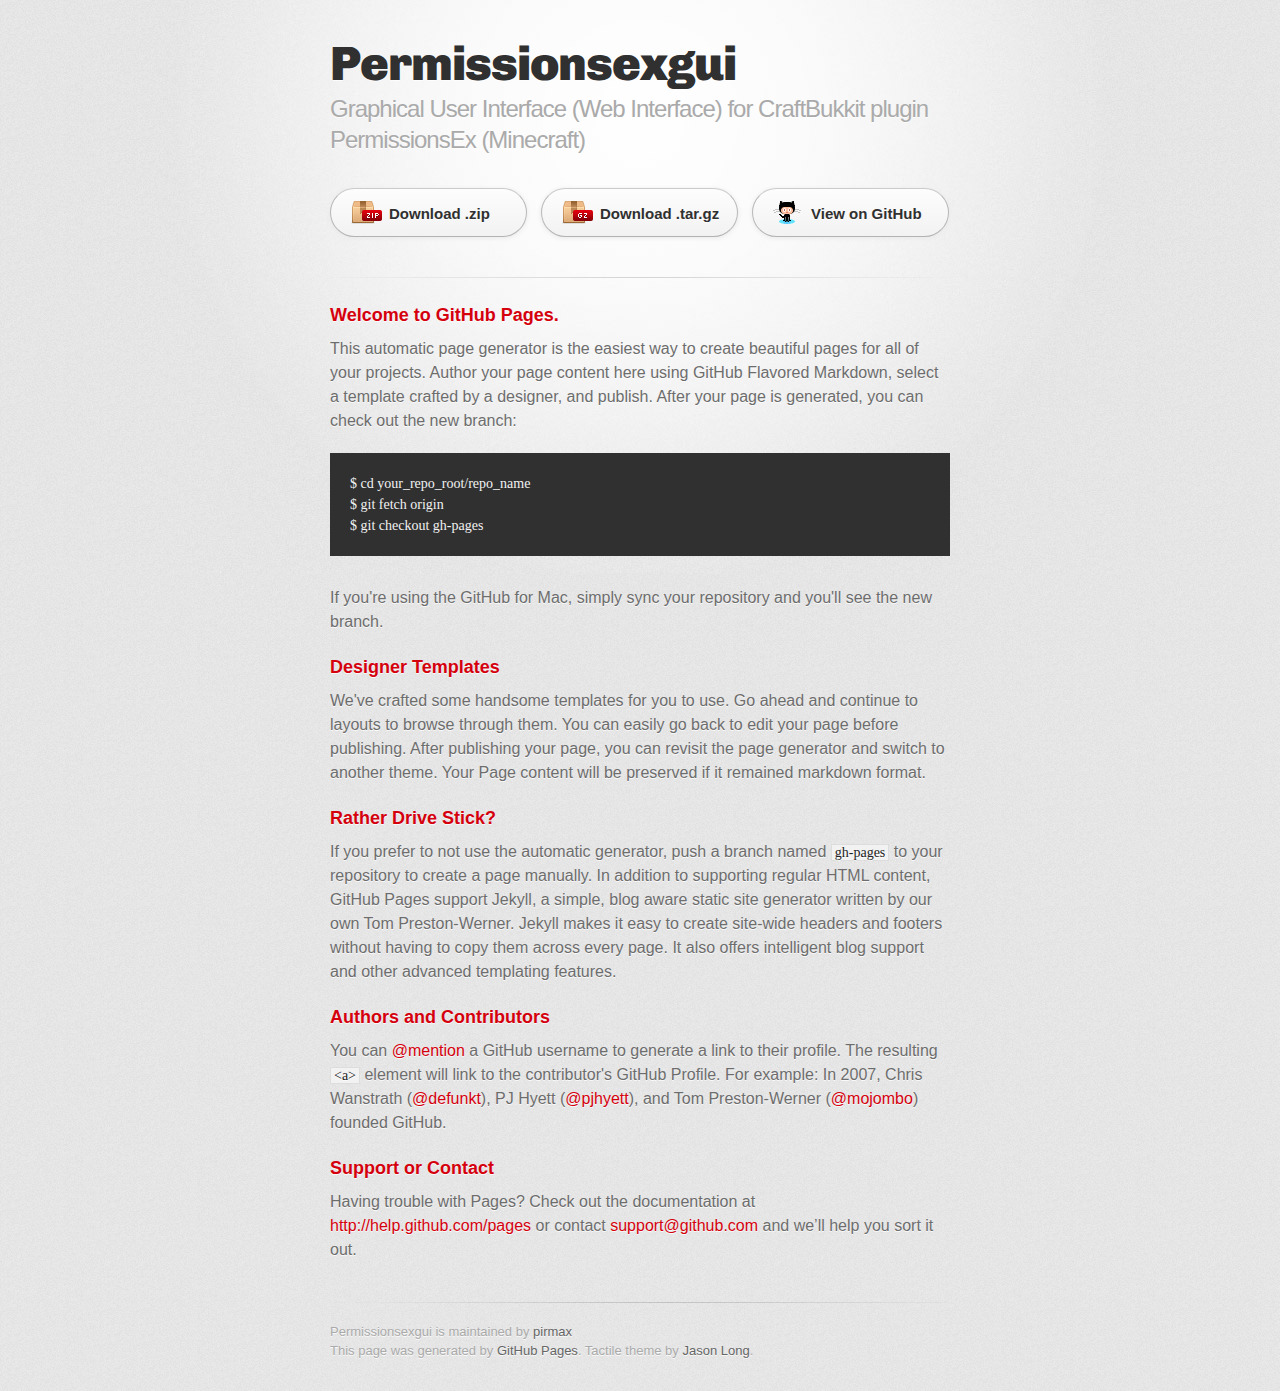
==== index.html @ 165cbd2f "Create gh-pages branch via GitHub" ====
<!DOCTYPE html>
<html>
  <head>
    <meta charset='utf-8'>
    <meta http-equiv="X-UA-Compatible" content="chrome=1">
    <link href='https://fonts.googleapis.com/css?family=Chivo:900' rel='stylesheet' type='text/css'>
    <link rel="stylesheet" type="text/css" href="stylesheets/stylesheet.css" media="screen" />
    <link rel="stylesheet" type="text/css" href="stylesheets/pygment_trac.css" media="screen" />
    <link rel="stylesheet" type="text/css" href="stylesheets/print.css" media="print" />
    <!--[if lt IE 9]>
    <script src="//html5shiv.googlecode.com/svn/trunk/html5.js"></script>
    <![endif]-->
    <title>Permissionsexgui by pirmax</title>
  </head>

  <body>
    <div id="container">
      <div class="inner">

        <header>
          <h1>Permissionsexgui</h1>
          <h2>Graphical User Interface (Web Interface) for CraftBukkit plugin PermissionsEx (Minecraft)</h2>
        </header>

        <section id="downloads" class="clearfix">
          <a href="https://github.com/pirmax/PermissionsExGUI/zipball/master" id="download-zip" class="button"><span>Download .zip</span></a>
          <a href="https://github.com/pirmax/PermissionsExGUI/tarball/master" id="download-tar-gz" class="button"><span>Download .tar.gz</span></a>
          <a href="https://github.com/pirmax/PermissionsExGUI" id="view-on-github" class="button"><span>View on GitHub</span></a>
        </section>

        <hr>

        <section id="main_content">
          <h3>Welcome to GitHub Pages.</h3>

<p>This automatic page generator is the easiest way to create beautiful pages for all of your projects. Author your page content here using GitHub Flavored Markdown, select a template crafted by a designer, and publish. After your page is generated, you can check out the new branch:</p>

<pre><code>$ cd your_repo_root/repo_name
$ git fetch origin
$ git checkout gh-pages
</code></pre>

<p>If you're using the GitHub for Mac, simply sync your repository and you'll see the new branch.</p>

<h3>Designer Templates</h3>

<p>We've crafted some handsome templates for you to use. Go ahead and continue to layouts to browse through them. You can easily go back to edit your page before publishing. After publishing your page, you can revisit the page generator and switch to another theme. Your Page content will be preserved if it remained markdown format.</p>

<h3>Rather Drive Stick?</h3>

<p>If you prefer to not use the automatic generator, push a branch named <code>gh-pages</code> to your repository to create a page manually. In addition to supporting regular HTML content, GitHub Pages support Jekyll, a simple, blog aware static site generator written by our own Tom Preston-Werner. Jekyll makes it easy to create site-wide headers and footers without having to copy them across every page. It also offers intelligent blog support and other advanced templating features.</p>

<h3>Authors and Contributors</h3>

<p>You can <a href="https://github.com/blog/821" class="user-mention">@mention</a> a GitHub username to generate a link to their profile. The resulting <code>&lt;a&gt;</code> element will link to the contributor's GitHub Profile. For example: In 2007, Chris Wanstrath (<a href="https://github.com/defunkt" class="user-mention">@defunkt</a>), PJ Hyett (<a href="https://github.com/pjhyett" class="user-mention">@pjhyett</a>), and Tom Preston-Werner (<a href="https://github.com/mojombo" class="user-mention">@mojombo</a>) founded GitHub.</p>

<h3>Support or Contact</h3>

<p>Having trouble with Pages? Check out the documentation at <a href="http://help.github.com/pages">http://help.github.com/pages</a> or contact <a href="mailto:support@github.com">support@github.com</a> and we’ll help you sort it out.</p>
        </section>

        <footer>
          Permissionsexgui is maintained by <a href="https://github.com/pirmax">pirmax</a><br>
          This page was generated by <a href="http://pages.github.com">GitHub Pages</a>. Tactile theme by <a href="http://twitter.com/jasonlong">Jason Long</a>.
        </footer>

        
      </div>
    </div>
  </body>
</html>
---- stylesheets/stylesheet.css ----
/* http://meyerweb.com/eric/tools/css/reset/ 
   v2.0 | 20110126
   License: none (public domain)
*/
html, body, div, span, applet, object, iframe,
h1, h2, h3, h4, h5, h6, p, blockquote, pre,
a, abbr, acronym, address, big, cite, code,
del, dfn, em, img, ins, kbd, q, s, samp,
small, strike, strong, sub, sup, tt, var,
b, u, i, center,
dl, dt, dd, ol, ul, li,
fieldset, form, label, legend,
table, caption, tbody, tfoot, thead, tr, th, td,
article, aside, canvas, details, embed, 
figure, figcaption, footer, header, hgroup, 
menu, nav, output, ruby, section, summary,
time, mark, audio, video {
	margin: 0;
	padding: 0;
	border: 0;
	font-size: 100%;
	font: inherit;
	vertical-align: baseline;
}
/* HTML5 display-role reset for older browsers */
article, aside, details, figcaption, figure, 
footer, header, hgroup, menu, nav, section {
	display: block;
}
body {
	line-height: 1;
}
ol, ul {
	list-style: none;
}
blockquote, q {
	quotes: none;
}
blockquote:before, blockquote:after,
q:before, q:after {
	content: '';
	content: none;
}
table {
	border-collapse: collapse;
	border-spacing: 0;
}

/* LAYOUT STYLES */
body {
  font-size: 1em;
  line-height: 1.5; 
  background: #e7e7e7 url(../images/body-bg.png) 0 0 repeat;
  font-family: 'Helvetica Neue', Helvetica, Arial, serif;
  text-shadow: 0 1px 0 rgba(255, 255, 255, 0.8);
  color: #6d6d6d;
}

a {
  color: #d5000d;
}
a:hover {
  color: #c5000c;
}

header {
  padding-top: 35px;
  padding-bottom: 25px;
}

header h1 {
  font-family: 'Chivo', 'Helvetica Neue', Helvetica, Arial, serif; font-weight: 900;
  letter-spacing: -1px;
  font-size: 48px;
  color: #303030;
  line-height: 1.2;
}

header h2 {
  letter-spacing: -1px;
  font-size: 24px;
  color: #aaa;
  font-weight: normal;
  line-height: 1.3;
}

#container {
  background: transparent url(../images/highlight-bg.jpg) 50% 0 no-repeat;
  min-height: 595px;
}

.inner {
  width: 620px;
  margin: 0 auto;
}

#container .inner img {
  max-width: 100%;
}

#downloads {
  margin-bottom: 40px;
}

a.button {
  -moz-border-radius: 30px;
  -webkit-border-radius: 30px;                     
  border-radius: 30px;
  border-top: solid 1px #cbcbcb;
  border-left: solid 1px #b7b7b7;
  border-right: solid 1px #b7b7b7;
  border-bottom: solid 1px #b3b3b3;
  color: #303030;
  line-height: 25px;
  font-weight: bold;
  font-size: 15px;
  padding: 12px 8px 12px 8px;
  display: block;
  float: left;
  width: 179px;
  margin-right: 14px;  
  background: #fdfdfd; /* Old browsers */
  background: -moz-linear-gradient(top,  #fdfdfd 0%, #f2f2f2 100%); /* FF3.6+ */
  background: -webkit-gradient(linear, left top, left bottom, color-stop(0%,#fdfdfd), color-stop(100%,#f2f2f2)); /* Chrome,Safari4+ */
  background: -webkit-linear-gradient(top,  #fdfdfd 0%,#f2f2f2 100%); /* Chrome10+,Safari5.1+ */
  background: -o-linear-gradient(top,  #fdfdfd 0%,#f2f2f2 100%); /* Opera 11.10+ */
  background: -ms-linear-gradient(top,  #fdfdfd 0%,#f2f2f2 100%); /* IE10+ */
  background: linear-gradient(top,  #fdfdfd 0%,#f2f2f2 100%); /* W3C */
  filter: progid:DXImageTransform.Microsoft.gradient( startColorstr='#fdfdfd', endColorstr='#f2f2f2',GradientType=0 ); /* IE6-9 */
  -webkit-box-shadow: 10px 10px 5px #888;
  -moz-box-shadow: 10px 10px 5px #888;
  box-shadow: 0px 1px 5px #e8e8e8;
}
a.button:hover {
  border-top: solid 1px #b7b7b7;
  border-left: solid 1px #b3b3b3;
  border-right: solid 1px #b3b3b3;
  border-bottom: solid 1px #b3b3b3;
  background: #fafafa; /* Old browsers */
  background: -moz-linear-gradient(top,  #fdfdfd 0%, #f6f6f6 100%); /* FF3.6+ */
  background: -webkit-gradient(linear, left top, left bottom, color-stop(0%,#fdfdfd), color-stop(100%,#f6f6f6)); /* Chrome,Safari4+ */
  background: -webkit-linear-gradient(top,  #fdfdfd 0%,#f6f6f6 100%); /* Chrome10+,Safari5.1+ */
  background: -o-linear-gradient(top,  #fdfdfd 0%,#f6f6f6 100%); /* Opera 11.10+ */
  background: -ms-linear-gradient(top,  #fdfdfd 0%,#f6f6f6 100%); /* IE10+ */
  background: linear-gradient(top,  #fdfdfd 0%,#f6f6f6, 100%); /* W3C */
  filter: progid:DXImageTransform.Microsoft.gradient( startColorstr='#fdfdfd', endColorstr='#f6f6f6',GradientType=0 ); /* IE6-9 */
}

a.button span {
  padding-left: 50px;
  display: block;
  height: 23px;
}

#download-zip span {
  background: transparent url(../images/zip-icon.png) 12px 50% no-repeat;
}
#download-tar-gz span {
  background: transparent url(../images/tar-gz-icon.png) 12px 50% no-repeat;
}
#view-on-github span {
  background: transparent url(../images/octocat-icon.png) 12px 50% no-repeat;
}
#view-on-github {
  margin-right: 0;
}

code, pre {
  font-family: Monaco, "Bitstream Vera Sans Mono", "Lucida Console", Terminal;
  color: #222;
  margin-bottom: 30px;
  font-size: 14px;
}

code {
  background-color: #f2f2f2;
  border: solid 1px #ddd;
  padding: 0 3px;
}

pre {
  padding: 20px;
  background: #303030;
  color: #f2f2f2;
  text-shadow: none;
  overflow: auto;
}
pre code {
  color: #f2f2f2;
  background-color: #303030;
  border: none;
  padding: 0;
}

ul, ol, dl {
  margin-bottom: 20px;
}


/* COMMON STYLES */

hr {
  height: 1px;
  line-height: 1px;
  margin-top: 1em;
  padding-bottom: 1em;
  border: none;
  background: transparent url('../images/hr.png') 50% 0 no-repeat;
}

strong {
  font-weight: bold;
}

em {
  font-style: italic;
}

table {
  width: 100%;
  border: 1px solid #ebebeb;
}

th {
  font-weight: 500;
}

td {
  border: 1px solid #ebebeb;
  text-align: center; 
  font-weight: 300;
}

form {
  background: #f2f2f2;
  padding: 20px;
  
}


/* GENERAL ELEMENT TYPE STYLES */

h1 {
  font-size: 32px;
} 

h2 {
  font-size: 22px;
  font-weight: bold;
  color: #303030;
  margin-bottom: 8px;
} 

h3 {
  color: #d5000d;
  font-size: 18px;
  font-weight: bold;
  margin-bottom: 8px;
} 
 
h4 {
  font-size: 16px;
  color: #303030;
  font-weight: bold;
} 

h5 {
  font-size: 1em;
  color: #303030;
} 

h6 {
  font-size: .8em;
  color: #303030;
} 

p {
  font-weight: 300;
  margin-bottom: 20px;
}
 
a {
  text-decoration: none;
}

p a {
  font-weight: 400;
}

blockquote {
  font-size: 1.6em;
  border-left: 10px solid #e9e9e9;
  margin-bottom: 20px;
  padding: 0 0 0 30px;
}

ul li {
  list-style: disc inside;
  padding-left: 20px;
}

ol li {
  list-style: decimal inside;
  padding-left: 3px;
}

dl dt {
  color: #303030;
}

footer {
  background: transparent url('../images/hr.png') 0 0 no-repeat;
  margin-top: 40px;
  padding-top: 20px;
  padding-bottom: 30px;
  font-size: 13px;
  color: #aaa;
}

footer a {
  color: #666;
}
footer a:hover {
  color: #444;
}

/* MISC */
.clearfix:after {
  clear: both;
  content: '.';
  display: block;
  visibility: hidden;
  height: 0;
}

.clearfix {display: inline-block;}
* html .clearfix {height: 1%;}
.clearfix {display: block;}

/* #Media Queries
================================================== */

/* Smaller than standard 960 (devices and browsers) */
@media only screen and (max-width: 959px) {}

/* Tablet Portrait size to standard 960 (devices and browsers) */
@media only screen and (min-width: 768px) and (max-width: 959px) {}

/* All Mobile Sizes (devices and browser) */
@media only screen and (max-width: 767px) {
  header {
    padding-top: 10px;
    padding-bottom: 10px;
  }
  #downloads {
    margin-bottom: 25px;
  }
  #download-zip, #download-tar-gz {
    display: none;
  }
  .inner {
    width: 94%;
    margin: 0 auto;
  }
}

/* Mobile Landscape Size to Tablet Portrait (devices and browsers) */
@media only screen and (min-width: 480px) and (max-width: 767px) {}

/* Mobile Portrait Size to Mobile Landscape Size (devices and browsers) */
@media only screen and (max-width: 479px) {}
---- stylesheets/pygment_trac.css ----
.highlight  { background: #ffffff; }
.highlight .c { color: #999988; font-style: italic } /* Comment */
.highlight .err { color: #a61717; background-color: #e3d2d2 } /* Error */
.highlight .k { font-weight: bold } /* Keyword */
.highlight .o { font-weight: bold } /* Operator */
.highlight .cm { color: #999988; font-style: italic } /* Comment.Multiline */
.highlight .cp { color: #999999; font-weight: bold } /* Comment.Preproc */
.highlight .c1 { color: #999988; font-style: italic } /* Comment.Single */
.highlight .cs { color: #999999; font-weight: bold; font-style: italic } /* Comment.Special */
.highlight .gd { color: #000000; background-color: #ffdddd } /* Generic.Deleted */
.highlight .gd .x { color: #000000; background-color: #ffaaaa } /* Generic.Deleted.Specific */
.highlight .ge { font-style: italic } /* Generic.Emph */
.highlight .gr { color: #aa0000 } /* Generic.Error */
.highlight .gh { color: #999999 } /* Generic.Heading */
.highlight .gi { color: #000000; background-color: #ddffdd } /* Generic.Inserted */
.highlight .gi .x { color: #000000; background-color: #aaffaa } /* Generic.Inserted.Specific */
.highlight .go { color: #888888 } /* Generic.Output */
.highlight .gp { color: #555555 } /* Generic.Prompt */
.highlight .gs { font-weight: bold } /* Generic.Strong */
.highlight .gu { color: #800080; font-weight: bold; } /* Generic.Subheading */
.highlight .gt { color: #aa0000 } /* Generic.Traceback */
.highlight .kc { font-weight: bold } /* Keyword.Constant */
.highlight .kd { font-weight: bold } /* Keyword.Declaration */
.highlight .kn { font-weight: bold } /* Keyword.Namespace */
.highlight .kp { font-weight: bold } /* Keyword.Pseudo */
.highlight .kr { font-weight: bold } /* Keyword.Reserved */
.highlight .kt { color: #445588; font-weight: bold } /* Keyword.Type */
.highlight .m { color: #009999 } /* Literal.Number */
.highlight .s { color: #d14 } /* Literal.String */
.highlight .na { color: #008080 } /* Name.Attribute */
.highlight .nb { color: #0086B3 } /* Name.Builtin */
.highlight .nc { color: #445588; font-weight: bold } /* Name.Class */
.highlight .no { color: #008080 } /* Name.Constant */
.highlight .ni { color: #800080 } /* Name.Entity */
.highlight .ne { color: #990000; font-weight: bold } /* Name.Exception */
.highlight .nf { color: #990000; font-weight: bold } /* Name.Function */
.highlight .nn { color: #555555 } /* Name.Namespace */
.highlight .nt { color: #000080 } /* Name.Tag */
.highlight .nv { color: #008080 } /* Name.Variable */
.highlight .ow { font-weight: bold } /* Operator.Word */
.highlight .w { color: #bbbbbb } /* Text.Whitespace */
.highlight .mf { color: #009999 } /* Literal.Number.Float */
.highlight .mh { color: #009999 } /* Literal.Number.Hex */
.highlight .mi { color: #009999 } /* Literal.Number.Integer */
.highlight .mo { color: #009999 } /* Literal.Number.Oct */
.highlight .sb { color: #d14 } /* Literal.String.Backtick */
.highlight .sc { color: #d14 } /* Literal.String.Char */
.highlight .sd { color: #d14 } /* Literal.String.Doc */
.highlight .s2 { color: #d14 } /* Literal.String.Double */
.highlight .se { color: #d14 } /* Literal.String.Escape */
.highlight .sh { color: #d14 } /* Literal.String.Heredoc */
.highlight .si { color: #d14 } /* Literal.String.Interpol */
.highlight .sx { color: #d14 } /* Literal.String.Other */
.highlight .sr { color: #009926 } /* Literal.String.Regex */
.highlight .s1 { color: #d14 } /* Literal.String.Single */
.highlight .ss { color: #990073 } /* Literal.String.Symbol */
.highlight .bp { color: #999999 } /* Name.Builtin.Pseudo */
.highlight .vc { color: #008080 } /* Name.Variable.Class */
.highlight .vg { color: #008080 } /* Name.Variable.Global */
.highlight .vi { color: #008080 } /* Name.Variable.Instance */
.highlight .il { color: #009999 } /* Literal.Number.Integer.Long */

.type-csharp .highlight .k { color: #0000FF }
.type-csharp .highlight .kt { color: #0000FF }
.type-csharp .highlight .nf { color: #000000; font-weight: normal }
.type-csharp .highlight .nc { color: #2B91AF }
.type-csharp .highlight .nn { color: #000000 }
.type-csharp .highlight .s { color: #A31515 }
.type-csharp .highlight .sc { color: #A31515 }
---- stylesheets/print.css ----
html, body, div, span, applet, object, iframe,
h1, h2, h3, h4, h5, h6, p, blockquote, pre,
a, abbr, acronym, address, big, cite, code,
del, dfn, em, img, ins, kbd, q, s, samp,
small, strike, strong, sub, sup, tt, var,
b, u, i, center,
dl, dt, dd, ol, ul, li,
fieldset, form, label, legend,
table, caption, tbody, tfoot, thead, tr, th, td,
article, aside, canvas, details, embed, 
figure, figcaption, footer, header, hgroup, 
menu, nav, output, ruby, section, summary,
time, mark, audio, video {
  margin: 0;
  padding: 0;
  border: 0;
  font-size: 100%;
  font: inherit;
  vertical-align: baseline;
}
/* HTML5 display-role reset for older browsers */
article, aside, details, figcaption, figure, 
footer, header, hgroup, menu, nav, section {
  display: block;
}
body {
  line-height: 1;
}
ol, ul {
  list-style: none;
}
blockquote, q {
  quotes: none;
}
blockquote:before, blockquote:after,
q:before, q:after {
  content: '';
  content: none;
}
table {
  border-collapse: collapse;
  border-spacing: 0;
}
body {
  font-size: 13px;
  line-height: 1.5; 
  font-family: 'Helvetica Neue', Helvetica, Arial, serif;
  color: #000;
}

a {
  color: #d5000d;
  font-weight: bold;
}

header {
  padding-top: 35px;
  padding-bottom: 10px;
}

header h1 {
  font-weight: bold;
  letter-spacing: -1px;
  font-size: 48px;
  color: #303030;
  line-height: 1.2;
}

header h2 {
  letter-spacing: -1px;
  font-size: 24px;
  color: #aaa;
  font-weight: normal;
  line-height: 1.3;
}
#downloads {
  display: none;
}
#main_content {
  padding-top: 20px;
}

code, pre {
  font-family: Monaco, "Bitstream Vera Sans Mono", "Lucida Console", Terminal;
  color: #222;
  margin-bottom: 30px;
  font-size: 12px;
}

code {
  padding: 0 3px;
}

pre {
  border: solid 1px #ddd;
  padding: 20px;
  overflow: auto;
}
pre code {
  padding: 0;
}

ul, ol, dl {
  margin-bottom: 20px;
}


/* COMMON STYLES */

table {
  width: 100%;
  border: 1px solid #ebebeb;
}

th {
  font-weight: 500;
}

td {
  border: 1px solid #ebebeb;
  text-align: center; 
  font-weight: 300;
}

form {
  background: #f2f2f2;
  padding: 20px;
  
}


/* GENERAL ELEMENT TYPE STYLES */

h1 {
  font-size: 2.8em;
} 

h2 {
  font-size: 22px;
  font-weight: bold;
  color: #303030;
  margin-bottom: 8px;
} 

h3 {
  color: #d5000d;
  font-size: 18px;
  font-weight: bold;
  margin-bottom: 8px;
} 
 
h4 {
  font-size: 16px;
  color: #303030;
  font-weight: bold;
} 

h5 {
  font-size: 1em;
  color: #303030;
} 

h6 {
  font-size: .8em;
  color: #303030;
} 

p {
  font-weight: 300;
  margin-bottom: 20px;
}
 
a {
  text-decoration: none;
}

p a {
  font-weight: 400;
}

blockquote {
  font-size: 1.6em;
  border-left: 10px solid #e9e9e9;
  margin-bottom: 20px;
  padding: 0 0 0 30px;
}

ul li {
  list-style: disc inside;
  padding-left: 20px;
}

ol li {
  list-style: decimal inside;
  padding-left: 3px;
}

dl dd {
  font-style: italic;
  font-weight: 100;
}

footer {
  margin-top: 40px;
  padding-top: 20px;
  padding-bottom: 30px;
  font-size: 13px;
  color: #aaa;
}

footer a {
  color: #666;
}

/* MISC */
.clearfix:after {
  clear: both;
  content: '.';
  display: block;
  visibility: hidden;
  height: 0;
}

.clearfix {display: inline-block;}
* html .clearfix {height: 1%;}
.clearfix {display: block;}
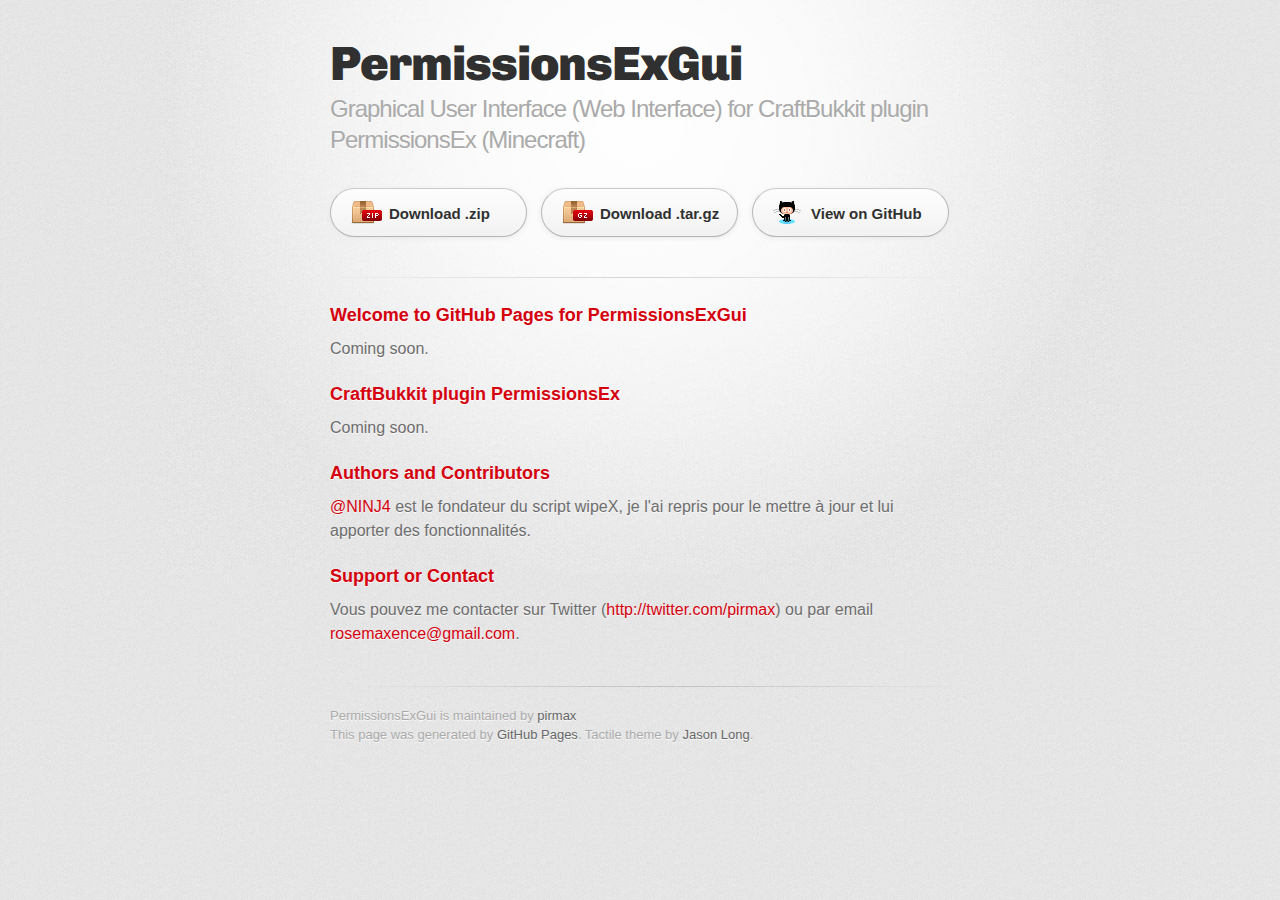
==== commit b3bd90aa: "Create gh-pages branch via GitHub" ====
--- a/index.html
+++ b/index.html
@@ -10,7 +10,7 @@
     <!--[if lt IE 9]>
     <script src="//html5shiv.googlecode.com/svn/trunk/html5.js"></script>
     <![endif]-->
-    <title>Permissionsexgui by pirmax</title>
+    <title>PermissionsExGui by pirmax</title>
   </head>
 
   <body>
@@ -18,7 +18,7 @@
       <div class="inner">
 
         <header>
-          <h1>Permissionsexgui</h1>
+          <h1>PermissionsExGui</h1>
           <h2>Graphical User Interface (Web Interface) for CraftBukkit plugin PermissionsEx (Minecraft)</h2>
         </header>
 
@@ -31,40 +31,39 @@
         <hr>
 
         <section id="main_content">
-          <h3>Welcome to GitHub Pages.</h3>
+          <h3>Welcome to GitHub Pages for PermissionsExGui</h3>
 
-<p>This automatic page generator is the easiest way to create beautiful pages for all of your projects. Author your page content here using GitHub Flavored Markdown, select a template crafted by a designer, and publish. After your page is generated, you can check out the new branch:</p>
+<p>Coming soon.</p>
 
-<pre><code>$ cd your_repo_root/repo_name
-$ git fetch origin
-$ git checkout gh-pages
-</code></pre>
+<h3>CraftBukkit plugin PermissionsEx</h3>
 
-<p>If you're using the GitHub for Mac, simply sync your repository and you'll see the new branch.</p>
-
-<h3>Designer Templates</h3>
-
-<p>We've crafted some handsome templates for you to use. Go ahead and continue to layouts to browse through them. You can easily go back to edit your page before publishing. After publishing your page, you can revisit the page generator and switch to another theme. Your Page content will be preserved if it remained markdown format.</p>
-
-<h3>Rather Drive Stick?</h3>
-
-<p>If you prefer to not use the automatic generator, push a branch named <code>gh-pages</code> to your repository to create a page manually. In addition to supporting regular HTML content, GitHub Pages support Jekyll, a simple, blog aware static site generator written by our own Tom Preston-Werner. Jekyll makes it easy to create site-wide headers and footers without having to copy them across every page. It also offers intelligent blog support and other advanced templating features.</p>
+<p>Coming soon.</p>
 
 <h3>Authors and Contributors</h3>
 
-<p>You can <a href="https://github.com/blog/821" class="user-mention">@mention</a> a GitHub username to generate a link to their profile. The resulting <code>&lt;a&gt;</code> element will link to the contributor's GitHub Profile. For example: In 2007, Chris Wanstrath (<a href="https://github.com/defunkt" class="user-mention">@defunkt</a>), PJ Hyett (<a href="https://github.com/pjhyett" class="user-mention">@pjhyett</a>), and Tom Preston-Werner (<a href="https://github.com/mojombo" class="user-mention">@mojombo</a>) founded GitHub.</p>
+<p><a href="https://github.com/NINJ4" class="user-mention">@NINJ4</a> est le fondateur du script wipeX, je l'ai repris pour le mettre à jour et lui apporter des fonctionnalités.</p>
 
 <h3>Support or Contact</h3>
 
-<p>Having trouble with Pages? Check out the documentation at <a href="http://help.github.com/pages">http://help.github.com/pages</a> or contact <a href="mailto:support@github.com">support@github.com</a> and we’ll help you sort it out.</p>
+<p>Vous pouvez me contacter sur Twitter (<a href="http://twitter.com/pirmax">http://twitter.com/pirmax</a>) ou par email <a href="mailto:rosemaxence@gmail.com">rosemaxence@gmail.com</a>.</p>
         </section>
 
         <footer>
-          Permissionsexgui is maintained by <a href="https://github.com/pirmax">pirmax</a><br>
+          PermissionsExGui is maintained by <a href="https://github.com/pirmax">pirmax</a><br>
           This page was generated by <a href="http://pages.github.com">GitHub Pages</a>. Tactile theme by <a href="http://twitter.com/jasonlong">Jason Long</a>.
         </footer>
 
-        
+                  <script type="text/javascript">
+            var gaJsHost = (("https:" == document.location.protocol) ? "https://ssl." : "http://www.");
+            document.write(unescape("%3Cscript src='" + gaJsHost + "google-analytics.com/ga.js' type='text/javascript'%3E%3C/script%3E"));
+          </script>
+          <script type="text/javascript">
+            try {
+              var pageTracker = _gat._getTracker("UA-21299409-17");
+            pageTracker._trackPageview();
+            } catch(err) {}
+          </script>
+
       </div>
     </div>
   </body>
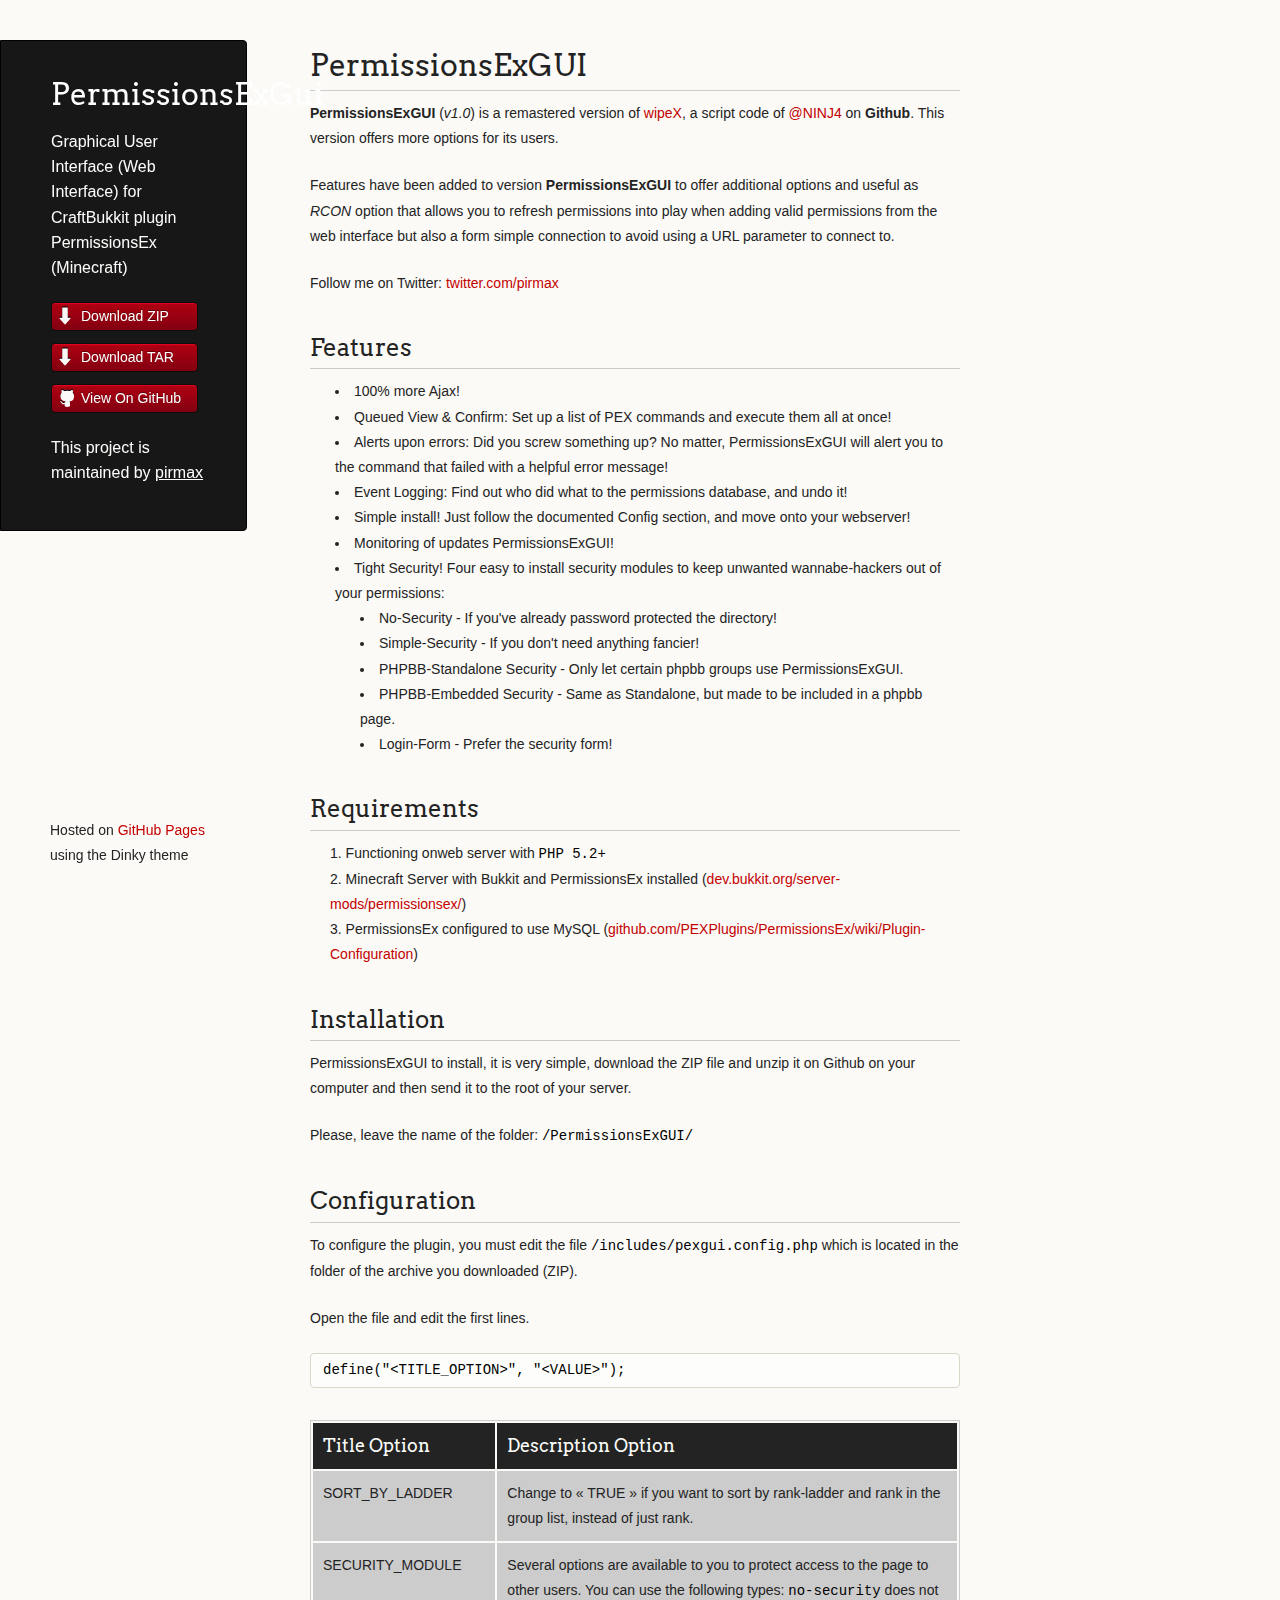
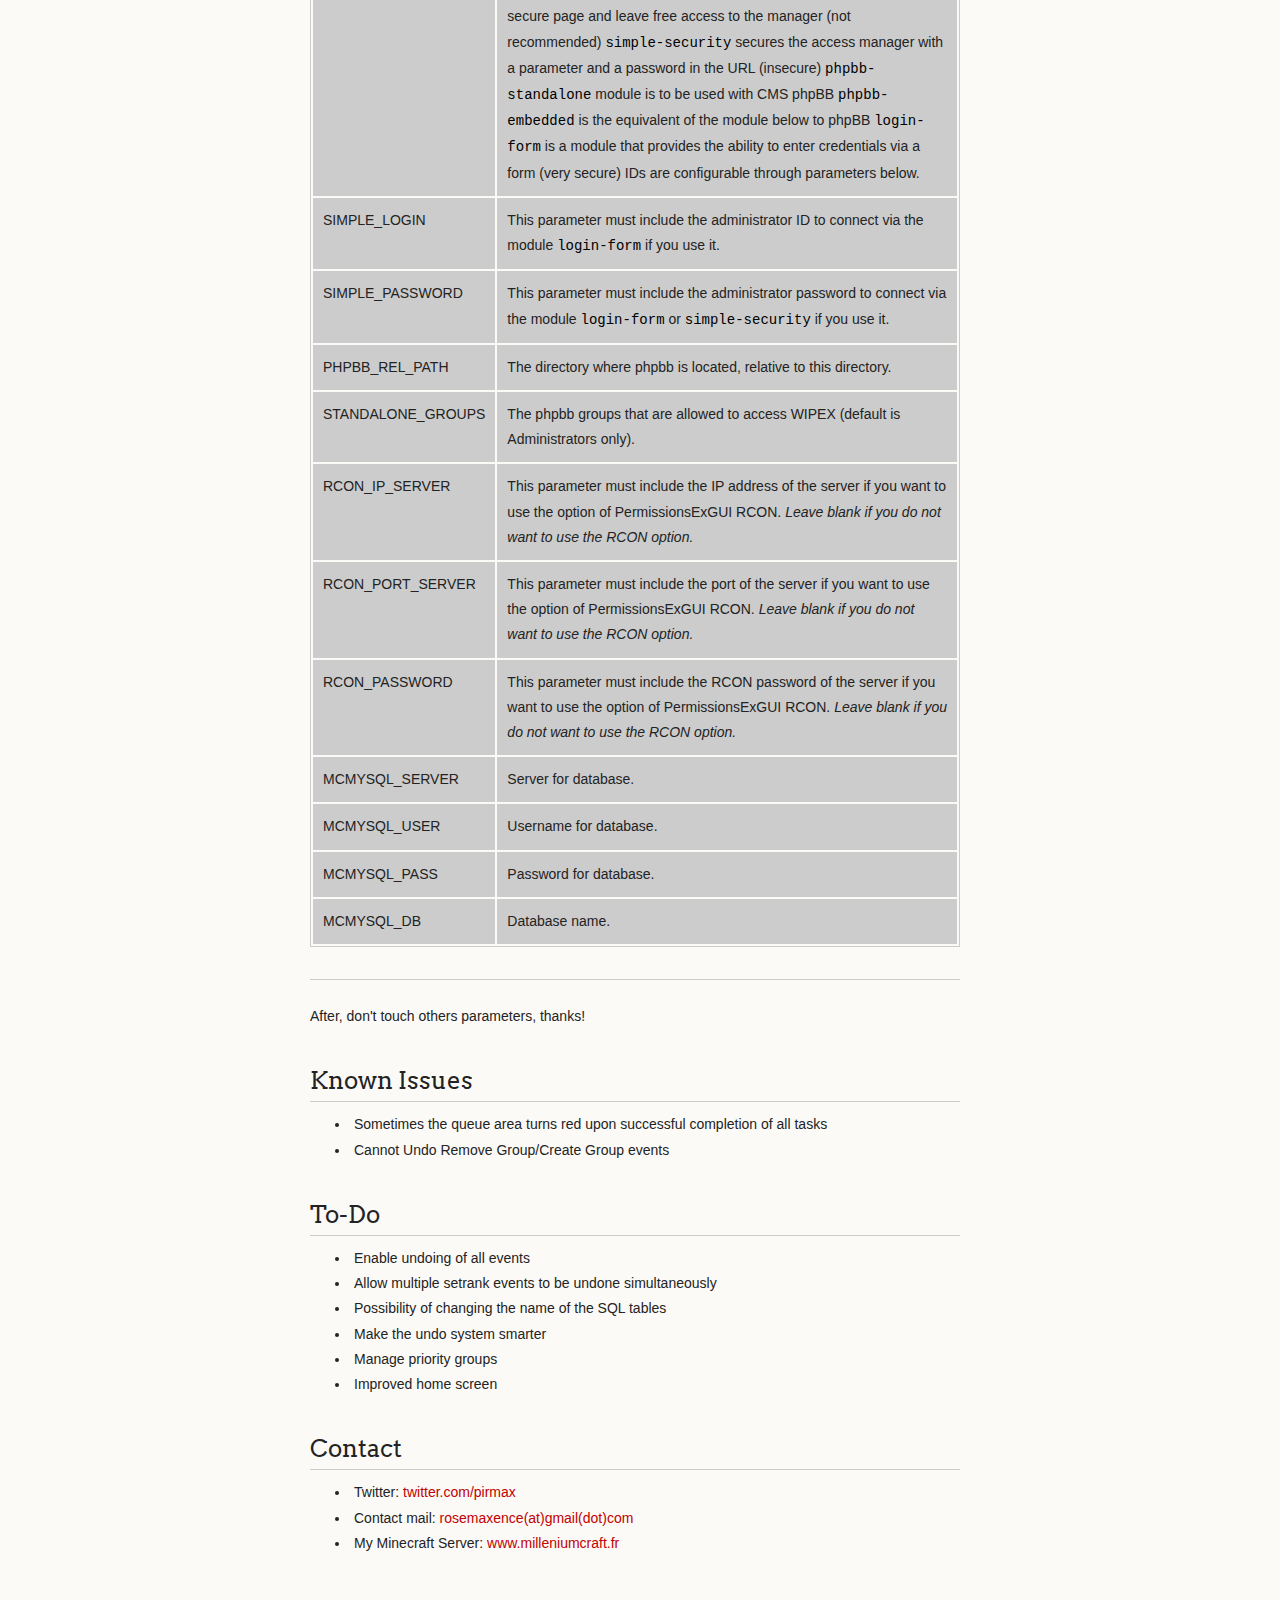
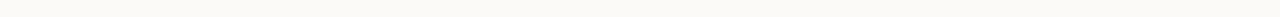
==== commit 0b3d55d0: "Create gh-pages branch via GitHub" ====
--- a/index.html
+++ b/index.html
@@ -1,59 +1,189 @@
-<!DOCTYPE html>
+<!doctype html>
 <html>
   <head>
-    <meta charset='utf-8'>
+    <meta charset="utf-8">
     <meta http-equiv="X-UA-Compatible" content="chrome=1">
-    <link href='https://fonts.googleapis.com/css?family=Chivo:900' rel='stylesheet' type='text/css'>
-    <link rel="stylesheet" type="text/css" href="stylesheets/stylesheet.css" media="screen" />
-    <link rel="stylesheet" type="text/css" href="stylesheets/pygment_trac.css" media="screen" />
-    <link rel="stylesheet" type="text/css" href="stylesheets/print.css" media="print" />
+    <title>PermissionsExGui by pirmax</title>
+
+    <link rel="stylesheet" href="stylesheets/styles.css">
+    <link rel="stylesheet" href="stylesheets/pygment_trac.css">
+    <script src="javascripts/scale.fix.js"></script>
+    <meta name="viewport" content="width=device-width, initial-scale=1, user-scalable=no">
     <!--[if lt IE 9]>
     <script src="//html5shiv.googlecode.com/svn/trunk/html5.js"></script>
     <![endif]-->
-    <title>PermissionsExGui by pirmax</title>
   </head>
+  <body>
+    <div class="wrapper">
+      <header>
+        <h1 class="header">PermissionsExGui</h1>
+        <p class="header">Graphical User Interface (Web Interface) for CraftBukkit plugin PermissionsEx (Minecraft)</p>
 
-  <body>
-    <div id="container">
-      <div class="inner">
+        <ul>
+          <li class="download"><a class="buttons" href="https://github.com/pirmax/PermissionsExGUI/zipball/master">Download ZIP</a></li>
+          <li class="download"><a class="buttons" href="https://github.com/pirmax/PermissionsExGUI/tarball/master">Download TAR</a></li>
+          <li><a class="buttons github" href="https://github.com/pirmax/PermissionsExGUI">View On GitHub</a></li>
+        </ul>
 
-        <header>
-          <h1>PermissionsExGui</h1>
-          <h2>Graphical User Interface (Web Interface) for CraftBukkit plugin PermissionsEx (Minecraft)</h2>
-        </header>
+        <p class="header">This project is maintained by <a class="header name" href="https://github.com/pirmax">pirmax</a></p>
 
-        <section id="downloads" class="clearfix">
-          <a href="https://github.com/pirmax/PermissionsExGUI/zipball/master" id="download-zip" class="button"><span>Download .zip</span></a>
-          <a href="https://github.com/pirmax/PermissionsExGUI/tarball/master" id="download-tar-gz" class="button"><span>Download .tar.gz</span></a>
-          <a href="https://github.com/pirmax/PermissionsExGUI" id="view-on-github" class="button"><span>View on GitHub</span></a>
-        </section>
 
-        <hr>
+      </header>
+      <section>
+        <h1>PermissionsExGUI</h1>
 
-        <section id="main_content">
-          <h3>Welcome to GitHub Pages for PermissionsExGui</h3>
+<p><strong>PermissionsExGUI</strong> (<em>v1.0</em>) is a remastered version of <strong><a href="http://github.com/NINJ4/wipeX">wipeX</a></strong>, a script code of <a href="https://github.com/NINJ4">@NINJ4</a> on <strong>Github</strong>. This version offers more options for its users.</p>
 
-<p>Coming soon.</p>
+<p>Features have been added to version <strong>PermissionsExGUI</strong> to offer additional options and useful as <em>RCON</em> option that allows you to refresh permissions into play when adding valid permissions from the web interface but also a form simple connection to avoid using a URL parameter to connect to.</p>
 
-<h3>CraftBukkit plugin PermissionsEx</h3>
+<p>Follow me on Twitter: <strong><a href="http://twitter.com/pirmax">twitter.com/pirmax</a></strong></p>
 
-<p>Coming soon.</p>
+<h2>Features</h2>
 
-<h3>Authors and Contributors</h3>
+<ul>
+<li>100% more Ajax!</li>
+<li>Queued View &amp; Confirm: Set up a list of PEX commands and execute them all at once!</li>
+<li>Alerts upon errors: Did you screw something up? No matter, PermissionsExGUI will alert you to the command that failed with a helpful error message!</li>
+<li>Event Logging: Find out who did what to the permissions database, and undo it!</li>
+<li>Simple install! Just follow the documented Config section, and move onto your webserver!</li>
+<li>Monitoring of updates PermissionsExGUI!</li>
+<li>Tight Security! Four easy to install security modules to keep unwanted wannabe-hackers out of your permissions:
 
-<p><a href="https://github.com/NINJ4" class="user-mention">@NINJ4</a> est le fondateur du script wipeX, je l'ai repris pour le mettre à jour et lui apporter des fonctionnalités.</p>
+<ul>
+<li>No-Security - If you've already password protected the directory!</li>
+<li>Simple-Security - If you don't need anything fancier!</li>
+<li>PHPBB-Standalone Security - Only let certain phpbb groups use PermissionsExGUI.</li>
+<li>PHPBB-Embedded Security - Same as Standalone, but made to be included in a phpbb page.</li>
+<li>Login-Form - Prefer the security form!</li>
+</ul>
+</li>
+</ul><h2>Requirements</h2>
 
-<h3>Support or Contact</h3>
+<ol>
+<li>Functioning onweb server with <code>PHP 5.2+</code>
+</li>
+<li>Minecraft Server with Bukkit and PermissionsEx installed (<a href="http://dev.bukkit.org/server-mods/permissionsex/">dev.bukkit.org/server-mods/permissionsex/</a>)</li>
+<li>PermissionsEx configured to use MySQL (<a href="http://github.com/PEXPlugins/PermissionsEx/wiki/Plugin-Configuration#wiki-mysql-backend-configuration">github.com/PEXPlugins/PermissionsEx/wiki/Plugin-Configuration</a>)</li>
+</ol><h2>Installation</h2>
 
-<p>Vous pouvez me contacter sur Twitter (<a href="http://twitter.com/pirmax">http://twitter.com/pirmax</a>) ou par email <a href="mailto:rosemaxence@gmail.com">rosemaxence@gmail.com</a>.</p>
-        </section>
+<p>PermissionsExGUI to install, it is very simple, download the ZIP file and unzip it on Github on your computer and then send it to the root of your server.</p>
 
-        <footer>
-          PermissionsExGui is maintained by <a href="https://github.com/pirmax">pirmax</a><br>
-          This page was generated by <a href="http://pages.github.com">GitHub Pages</a>. Tactile theme by <a href="http://twitter.com/jasonlong">Jason Long</a>.
-        </footer>
+<p>Please, leave the name of the folder: <code>/PermissionsExGUI/</code></p>
 
-                  <script type="text/javascript">
+<h2>Configuration</h2>
+
+<p>To configure the plugin, you must edit the file <code>/includes/pexgui.config.php</code> which is located in the folder of the archive you downloaded (ZIP).</p>
+
+<p>Open the file and edit the first lines.</p>
+
+<pre><code>define("&lt;TITLE_OPTION&gt;", "&lt;VALUE&gt;");
+</code></pre>
+
+<table width="100%">
+<tr>
+<th>Title Option</th>
+<th>Description Option</th>
+</tr>
+<tr>
+<td><b>SORT_BY_LADDER</b></td>
+<td>Change to « TRUE » if you want to sort by rank-ladder and rank in the group list, instead of just rank.</td>
+</tr>
+<tr>
+<td><b>SECURITY_MODULE</b></td>
+<td>Several options are available to you to protect access to the page to other users. You can use the following types:
+
+<code>no-security</code> does not secure page and leave free access to the manager (not recommended)
+
+<code>simple-security</code> secures the access manager with a parameter and a password in the URL (insecure)
+
+<code>phpbb-standalone</code> module is to be used with CMS phpBB
+
+<code>phpbb-embedded</code> is the equivalent of the module below to phpBB
+
+<code>login-form</code> is a module that provides the ability to enter credentials via a form (very secure)
+
+IDs are configurable through parameters below.</td>
+</tr>
+<tr>
+<td><b>SIMPLE_LOGIN</b></td>
+<td>This parameter must include the administrator ID to connect via the module <code>login-form</code> if you use it.</td>
+</tr>
+<tr>
+<td><b>SIMPLE_PASSWORD</b></td>
+<td>This parameter must include the administrator password to connect via the module <code>login-form</code> or <code>simple-security</code> if you use it.</td>
+</tr>
+<tr>
+<td><b>PHPBB_REL_PATH</b></td>
+<td>The directory where phpbb is located, relative to this directory.</td>
+</tr>
+<tr>
+<td><b>STANDALONE_GROUPS</b></td>
+<td>The phpbb groups that are allowed to access WIPEX (default is Administrators only).</td>
+</tr>
+<tr>
+<td><b>RCON_IP_SERVER</b></td>
+<td>This parameter must include the IP address of the server if you want to use the option of PermissionsExGUI RCON. <em>Leave blank if you do not want to use the RCON option.</em>
+</td>
+</tr>
+<tr>
+<td><b>RCON_PORT_SERVER</b></td>
+<td>This parameter must include the port of the server if you want to use the option of PermissionsExGUI RCON. <em>Leave blank if you do not want to use the RCON option.</em>
+</td>
+</tr>
+<tr>
+<td><b>RCON_PASSWORD</b></td>
+<td>This parameter must include the RCON password of the server if you want to use the option of PermissionsExGUI RCON. <em>Leave blank if you do not want to use the RCON option.</em>
+</td>
+</tr>
+<tr>
+<td><b>MCMYSQL_SERVER</b></td>
+<td>Server for database.</td>
+</tr>
+<tr>
+<td><b>MCMYSQL_USER</b></td>
+<td>Username for database.</td>
+</tr>
+<tr>
+<td><b>MCMYSQL_PASS</b></td>
+<td>Password for database.</td>
+</tr>
+<tr>
+<td><b>MCMYSQL_DB</b></td>
+<td>Database  name.</td>
+</tr>
+</table><hr><p>After, don't touch others parameters, thanks!</p>
+
+<h2>Known Issues</h2>
+
+<ul>
+<li>Sometimes the queue area turns red upon successful completion of all tasks</li>
+<li>Cannot Undo Remove Group/Create Group events</li>
+</ul><h2>To-Do</h2>
+
+<ul>
+<li>Enable undoing of all events</li>
+<li>Allow multiple setrank events to be undone simultaneously</li>
+<li>Possibility of changing the name of the SQL tables</li>
+<li>Make the undo system smarter</li>
+<li>Manage priority groups</li>
+<li>Improved home screen</li>
+</ul><h2>Contact</h2>
+
+<ul>
+<li>Twitter: <strong><a href="http://twitter.com/pirmax">twitter.com/pirmax</a></strong>
+</li>
+<li>Contact mail: <strong><a href="mailto:rosemaxence@gmail.com">rosemaxence(at)gmail(dot)com</a></strong>
+</li>
+<li>My Minecraft Server: <strong><a href="http://www.milleniumcraft.fr">www.milleniumcraft.fr</a></strong>
+</li>
+</ul>
+      </section>
+      <footer>
+        <p><small>Hosted on <a href="https://pages.github.com">GitHub Pages</a> using the Dinky theme</small></p>
+      </footer>
+    </div>
+    <!--[if !IE]><script>fixScale(document);</script><![endif]-->
+		          <script type="text/javascript">
             var gaJsHost = (("https:" == document.location.protocol) ? "https://ssl." : "http://www.");
             document.write(unescape("%3Cscript src='" + gaJsHost + "google-analytics.com/ga.js' type='text/javascript'%3E%3C/script%3E"));
           </script>
@@ -64,7 +194,5 @@
             } catch(err) {}
           </script>
 
-      </div>
-    </div>
   </body>
 </html>--- a/stylesheets/styles.css
+++ b/stylesheets/styles.css
@@ -0,0 +1,413 @@
+@import url(https://fonts.googleapis.com/css?family=Arvo:400,700,400italic);
+
+/* MeyerWeb Reset */
+
+html, body, div, span, applet, object, iframe,
+h1, h2, h3, h4, h5, h6, p, blockquote, pre,
+a, abbr, acronym, address, big, cite, code,
+del, dfn, em, img, ins, kbd, q, s, samp,
+small, strike, strong, sub, sup, tt, var,
+b, u, i, center,
+dl, dt, dd, ol, ul, li,
+fieldset, form, label, legend,
+table, caption, tbody, tfoot, thead, tr, th, td,
+article, aside, canvas, details, embed,
+figure, figcaption, footer, header, hgroup,
+menu, nav, output, ruby, section, summary,
+time, mark, audio, video {
+  margin: 0;
+  padding: 0;
+  border: 0;
+  font: inherit;
+  vertical-align: baseline;
+}
+
+
+/* Base text styles */
+
+body {
+  padding:10px 50px 0 0;
+  font-family:"Helvetica Neue", Helvetica, Arial, sans-serif;
+	font-size: 14px;
+	color: #232323;
+	background-color: #FBFAF7;
+	margin: 0;
+	line-height: 1.8em;
+	-webkit-font-smoothing: antialiased;
+
+}
+
+h1, h2, h3, h4, h5, h6 {
+  color:#232323;
+  margin:36px 0 10px;
+}
+
+p, ul, ol, table, dl {
+  margin:0 0 22px;
+}
+
+h1, h2, h3 {
+	font-family: Arvo, Monaco, serif;
+  line-height:1.3;
+	font-weight: normal;
+}
+
+h1,h2, h3 {
+	display: block;
+	border-bottom: 1px solid #ccc;
+	padding-bottom: 5px;
+}
+
+h1 {
+	font-size: 30px;
+}
+
+h2 {
+	font-size: 24px;
+}
+
+h3 {
+	font-size: 18px;
+}
+
+h4, h5, h6 {
+	font-family: Arvo, Monaco, serif;
+	font-weight: 700;
+}
+
+a {
+  color:#C30000;
+  font-weight:200;
+  text-decoration:none;
+}
+
+a:hover {
+	text-decoration: underline;
+}
+
+a small {
+	font-size: 12px;
+}
+
+em {
+	font-style: italic;
+}
+
+strong {
+  font-weight:700;
+}
+
+ul li {
+  list-style: inside;
+  padding-left: 25px;
+}
+
+ol li {
+  list-style: decimal inside;
+  padding-left: 20px;
+}
+
+blockquote {
+  margin: 0;
+  padding: 0 0 0 20px;
+  font-style: italic;
+}
+
+dl, dt, dd, dl p {
+	font-color: #444;
+}
+
+dl dt {
+  font-weight: bold;
+}
+
+dl dd {
+  padding-left: 20px;
+  font-style: italic;
+}
+
+dl p {
+  padding-left: 20px;
+  font-style: italic;
+}
+
+hr {
+  border:0;
+  background:#ccc;
+  height:1px;
+  margin:0 0 24px;
+}
+
+/* Images */
+
+img {
+  position: relative;
+  margin: 0 auto;
+  max-width: 650px;
+  padding: 5px;
+  margin: 10px 0 32px 0;
+  border: 1px solid #ccc;
+}
+
+
+/* Code blocks */
+
+code, pre {
+	font-family: Monaco, "Bitstream Vera Sans Mono", "Lucida Console", Terminal, monospace;
+  color:#000;
+  font-size:14px;
+}
+
+pre {
+	padding: 4px 12px;
+  background: #FDFEFB;
+  border-radius:4px;
+  border:1px solid #D7D8C8;
+  overflow: auto;
+  overflow-y: hidden;
+	margin-bottom: 32px;
+}
+
+
+/* Tables */
+
+table {
+  width:100%;
+}
+
+table {
+  border: 1px solid #ccc;
+  margin-bottom: 32px;
+  text-align: left;
+ }
+
+th {
+  font-family: 'Arvo', Helvetica, Arial, sans-serif;
+	font-size: 18px;
+	font-weight: normal;
+  padding: 10px;
+  background: #232323;
+  color: #FDFEFB;
+ }
+
+td {
+  padding: 10px;
+	background: #ccc;
+ }
+
+
+/* Wrapper */
+.wrapper {
+  width:960px;
+}
+
+
+/* Header */
+
+header {
+	background-color: #171717;
+	color: #FDFDFB;
+  width:170px;
+  float:left;
+  position:fixed;
+	border: 1px solid #000;
+	-webkit-border-top-right-radius: 4px;
+	-webkit-border-bottom-right-radius: 4px;
+	-moz-border-radius-topright: 4px;
+	-moz-border-radius-bottomright: 4px;
+	border-top-right-radius: 4px;
+	border-bottom-right-radius: 4px;
+	padding: 34px 25px 22px 50px;
+	margin: 30px 25px 0 0;
+	-webkit-font-smoothing: antialiased;
+}
+
+p.header {
+	font-size: 16px;
+}
+
+h1.header {
+	font-family: Arvo, sans-serif;
+	font-size: 30px;
+	font-weight: 300;
+	line-height: 1.3em;
+	border-bottom: none;
+	margin-top: 0;
+}
+
+
+h1.header, a.header, a.name, header a{
+	color: #fff;
+}
+
+a.header {
+	text-decoration: underline;
+}
+
+a.name {
+	white-space: nowrap;
+}
+
+header ul {
+  list-style:none;
+  padding:0;
+}
+
+header li {
+	list-style-type: none;
+  width:132px;
+  height:15px;
+	margin-bottom: 12px;
+	line-height: 1em;
+	padding: 6px 6px 6px 7px;
+
+	background: #AF0011;
+	background: -moz-linear-gradient(top, #AF0011 0%, #820011 100%);
+  background: -webkit-gradient(linear, left top, left bottom, color-stop(0%,#f8f8f8), color-stop(100%,#dddddd));
+  background: -webkit-linear-gradient(top, #AF0011 0%,#820011 100%);
+  background: -o-linear-gradient(top, #AF0011 0%,#820011 100%);
+  background: -ms-linear-gradient(top, #AF0011 0%,#820011 100%);
+  background: linear-gradient(top, #AF0011 0%,#820011 100%);
+
+	border-radius:4px;
+  border:1px solid #0D0D0D;
+
+	-webkit-box-shadow: inset 0px 1px 1px 0 rgba(233,2,38, 1);
+	box-shadow: inset 0px 1px 1px 0 rgba(233,2,38, 1);
+
+}
+
+header li:hover {
+	background: #C3001D;
+	background: -moz-linear-gradient(top, #C3001D 0%, #950119 100%);
+  background: -webkit-gradient(linear, left top, left bottom, color-stop(0%,#f8f8f8), color-stop(100%,#dddddd));
+  background: -webkit-linear-gradient(top, #C3001D 0%,#950119 100%);
+  background: -o-linear-gradient(top, #C3001D 0%,#950119 100%);
+  background: -ms-linear-gradient(top, #C3001D 0%,#950119 100%);
+  background: linear-gradient(top, #C3001D 0%,#950119 100%);
+}
+
+a.buttons {
+	-webkit-font-smoothing: antialiased;
+	background: url(../images/arrow-down.png) no-repeat;
+	font-weight: normal;
+	text-shadow: rgba(0, 0, 0, 0.4) 0 -1px 0;
+	padding: 2px 2px 2px 22px;
+	height: 30px;
+}
+
+a.github {
+	background: url(../images/octocat-small.png) no-repeat 1px;
+}
+
+a.buttons:hover {
+	color: #fff;
+	text-decoration: none;
+}
+
+
+/* Section - for main page content */
+
+section {
+  width:650px;
+  float:right;
+  padding-bottom:50px;
+}
+
+
+/* Footer */
+
+footer {
+  width:170px;
+  float:left;
+  position:fixed;
+  bottom:10px;
+	padding-left: 50px;
+}
+
+@media print, screen and (max-width: 960px) {
+
+  div.wrapper {
+    width:auto;
+    margin:0;
+  }
+
+  header, section, footer {
+    float:none;
+    position:static;
+    width:auto;
+  }
+
+	footer {
+		border-top: 1px solid #ccc;
+		margin:0 84px 0 50px;
+		padding:0;
+	}
+
+  header {
+    padding-right:320px;
+  }
+
+  section {
+    padding:20px 84px 20px 50px;
+    margin:0 0 20px;
+  }
+
+  header a small {
+    display:inline;
+  }
+
+  header ul {
+    position:absolute;
+    right:130px;
+    top:84px;
+  }
+}
+
+@media print, screen and (max-width: 720px) {
+  body {
+    word-wrap:break-word;
+  }
+
+  header {
+    padding:10px 20px 0;
+		margin-right: 0;
+  }
+
+	section {
+    padding:10px 0 10px 20px;
+    margin:0 0 30px;
+  }
+
+	footer {
+		margin: 0 0 0 30px;
+	}
+
+  header ul, header p.view {
+    position:static;
+  }
+}
+
+@media print, screen and (max-width: 480px) {
+
+  header ul li.download {
+    display:none;
+  }
+
+	footer {
+		margin: 0 0 0 20px;
+	}
+
+	footer a{
+		display:block;
+	}
+
+}
+
+@media print {
+  body {
+    padding:0.4in;
+    font-size:12pt;
+    color:#444;
+  }
+}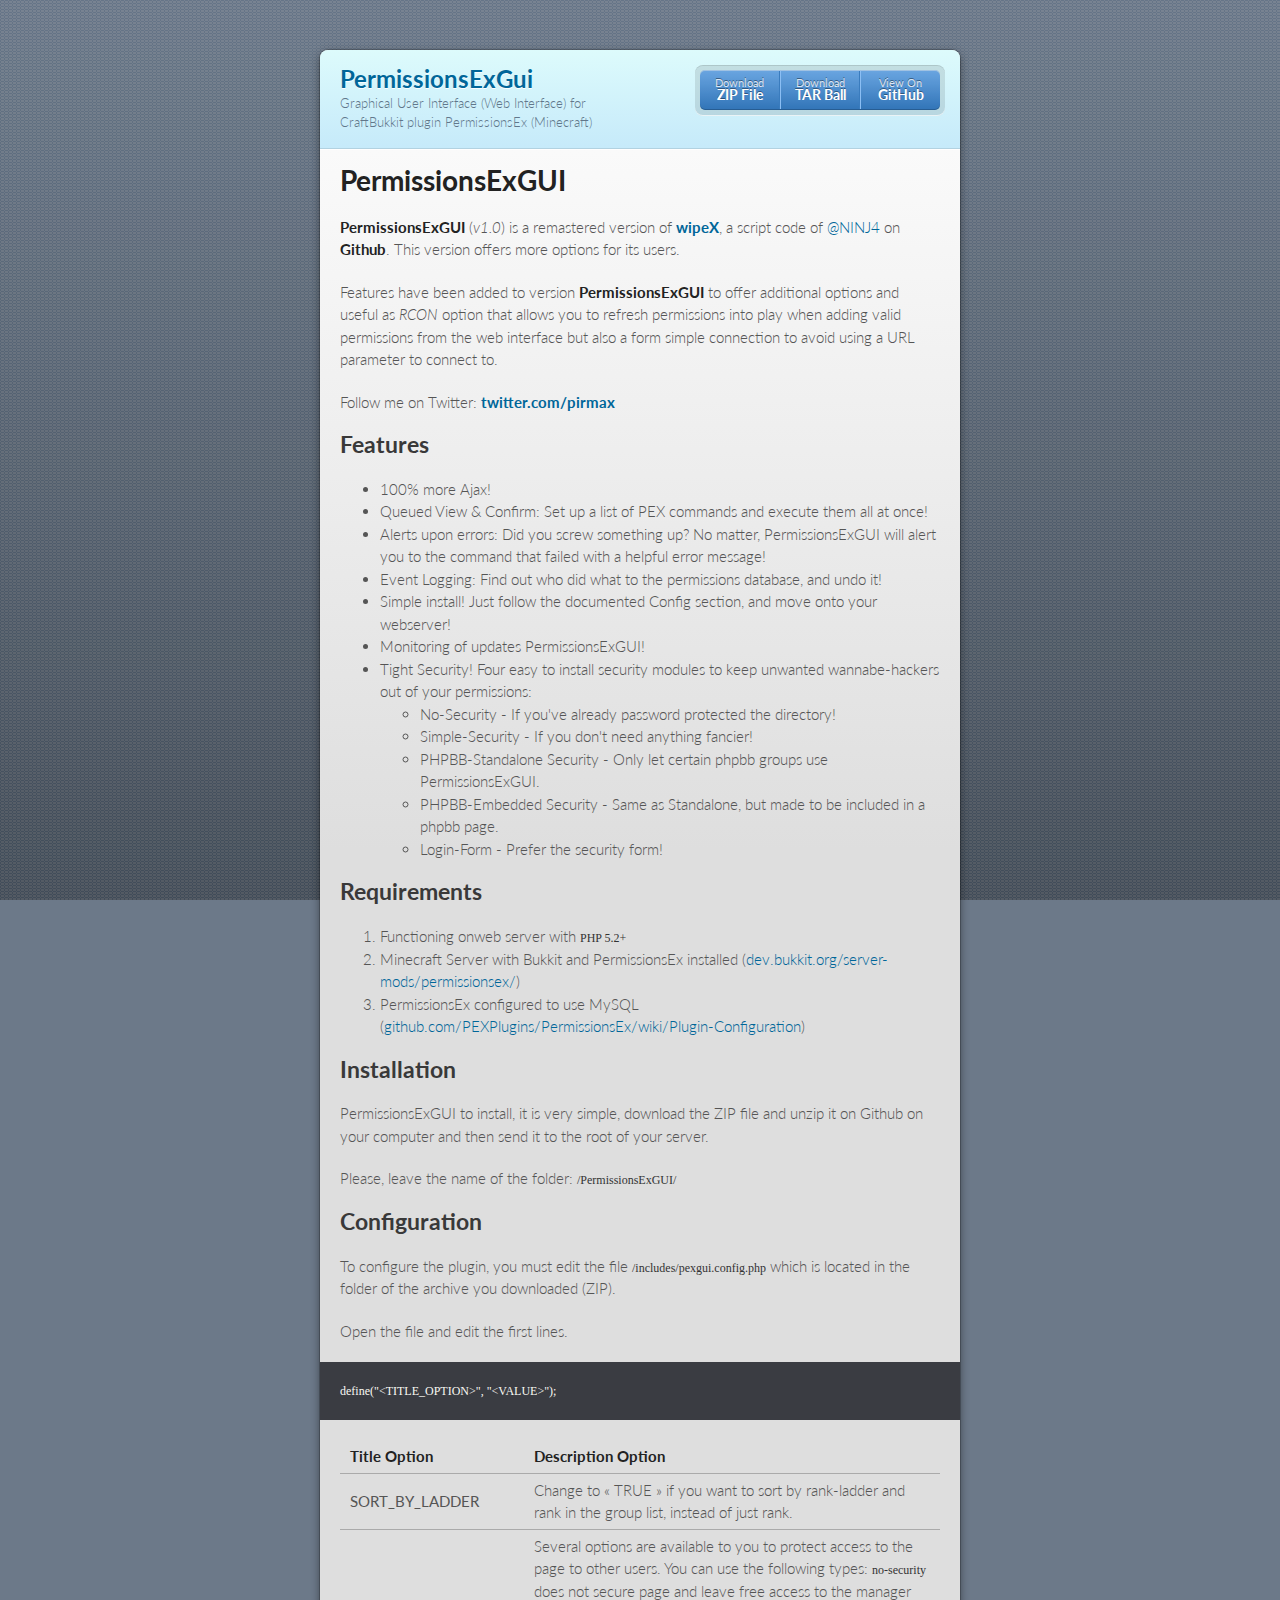
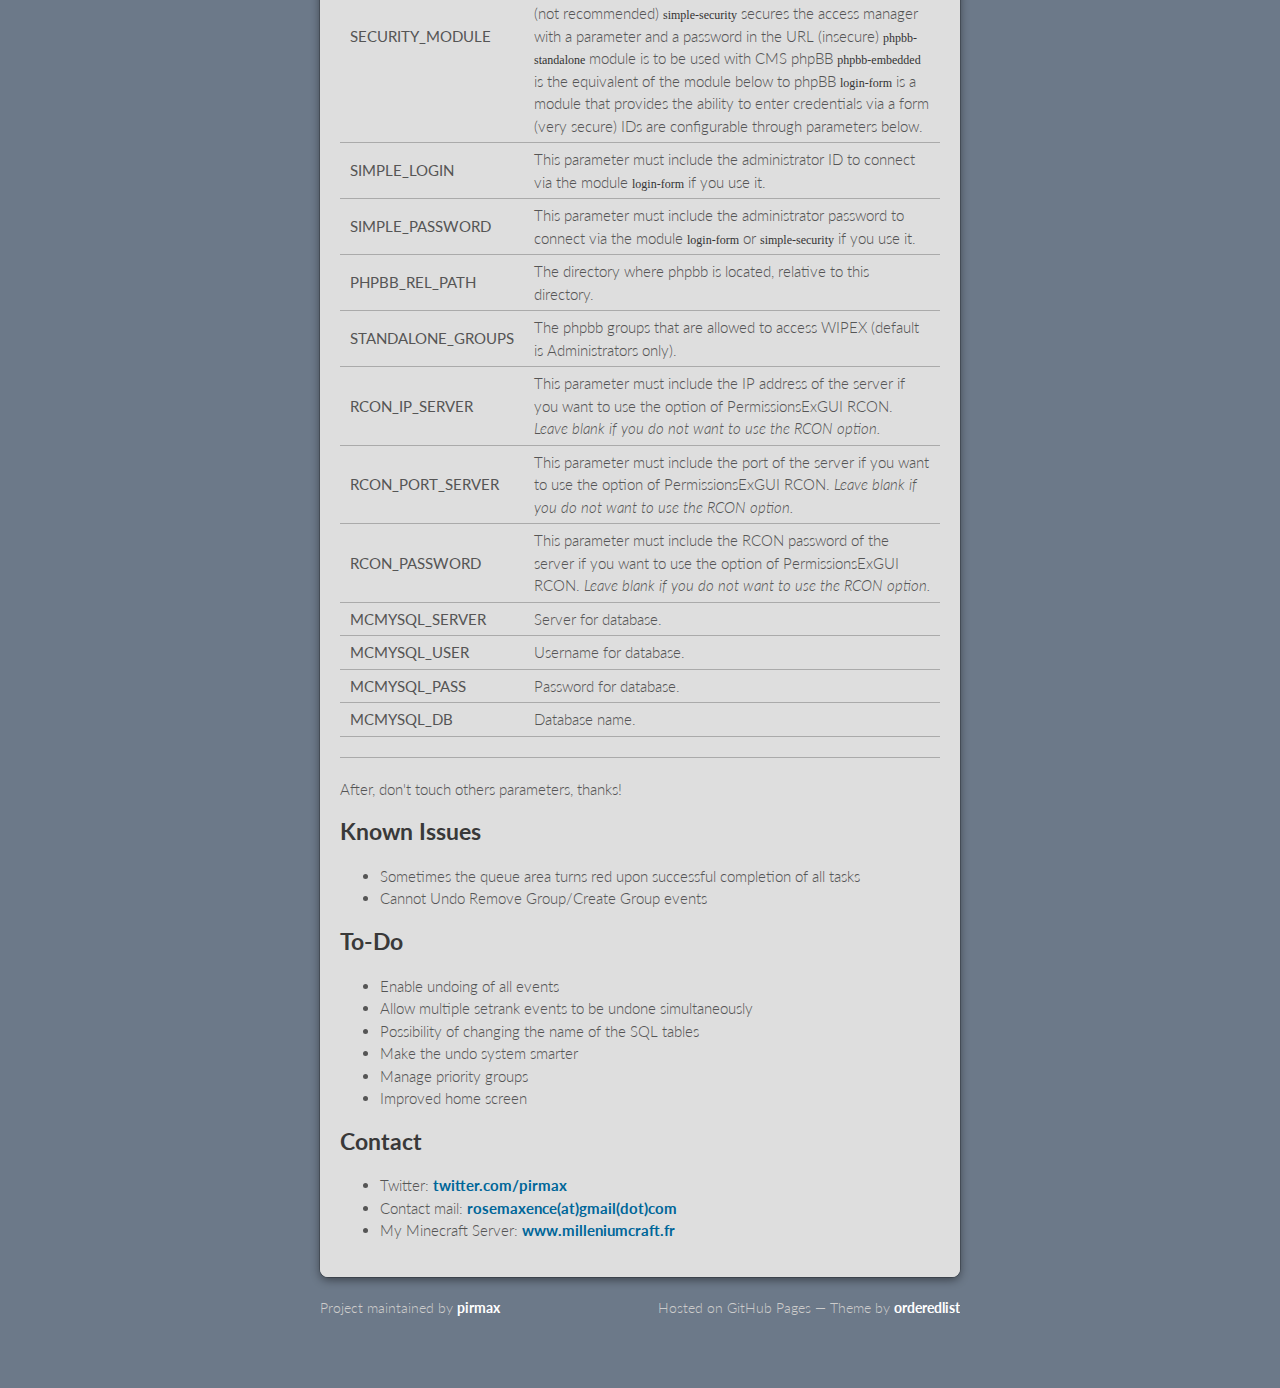
==== commit 6eeaaf28: "Create gh-pages branch via GitHub" ====
--- a/index.html
+++ b/index.html
@@ -9,6 +9,7 @@
     <link rel="stylesheet" href="stylesheets/pygment_trac.css">
     <script src="javascripts/scale.fix.js"></script>
     <meta name="viewport" content="width=device-width, initial-scale=1, user-scalable=no">
+
     <!--[if lt IE 9]>
     <script src="//html5shiv.googlecode.com/svn/trunk/html5.js"></script>
     <![endif]-->
@@ -16,18 +17,14 @@
   <body>
     <div class="wrapper">
       <header>
-        <h1 class="header">PermissionsExGui</h1>
-        <p class="header">Graphical User Interface (Web Interface) for CraftBukkit plugin PermissionsEx (Minecraft)</p>
-
+        <h1>PermissionsExGui</h1>
+        <p>Graphical User Interface (Web Interface) for CraftBukkit plugin PermissionsEx (Minecraft)</p>
+        <p class="view"><a href="https://github.com/pirmax/PermissionsExGUI">View the Project on GitHub <small>pirmax/PermissionsExGUI</small></a></p>
         <ul>
-          <li class="download"><a class="buttons" href="https://github.com/pirmax/PermissionsExGUI/zipball/master">Download ZIP</a></li>
-          <li class="download"><a class="buttons" href="https://github.com/pirmax/PermissionsExGUI/tarball/master">Download TAR</a></li>
-          <li><a class="buttons github" href="https://github.com/pirmax/PermissionsExGUI">View On GitHub</a></li>
+          <li><a href="https://github.com/pirmax/PermissionsExGUI/zipball/master">Download <strong>ZIP File</strong></a></li>
+          <li><a href="https://github.com/pirmax/PermissionsExGUI/tarball/master">Download <strong>TAR Ball</strong></a></li>
+          <li><a href="https://github.com/pirmax/PermissionsExGUI">View On <strong>GitHub</strong></a></li>
         </ul>
-
-        <p class="header">This project is maintained by <a class="header name" href="https://github.com/pirmax">pirmax</a></p>
-
-
       </header>
       <section>
         <h1>PermissionsExGUI</h1>
@@ -178,12 +175,13 @@
 </li>
 </ul>
       </section>
-      <footer>
-        <p><small>Hosted on <a href="https://pages.github.com">GitHub Pages</a> using the Dinky theme</small></p>
-      </footer>
     </div>
+    <footer>
+      <p>Project maintained by <a href="https://github.com/pirmax">pirmax</a></p>
+      <p>Hosted on GitHub Pages &mdash; Theme by <a href="https://github.com/orderedlist">orderedlist</a></p>
+    </footer>
     <!--[if !IE]><script>fixScale(document);</script><![endif]-->
-		          <script type="text/javascript">
+              <script type="text/javascript">
             var gaJsHost = (("https:" == document.location.protocol) ? "https://ssl." : "http://www.");
             document.write(unescape("%3Cscript src='" + gaJsHost + "google-analytics.com/ga.js' type='text/javascript'%3E%3C/script%3E"));
           </script>
--- a/stylesheets/styles.css
+++ b/stylesheets/styles.css
@@ -1,413 +1,356 @@
-@import url(https://fonts.googleapis.com/css?family=Arvo:400,700,400italic);
-
-/* MeyerWeb Reset */
-
-html, body, div, span, applet, object, iframe,
-h1, h2, h3, h4, h5, h6, p, blockquote, pre,
-a, abbr, acronym, address, big, cite, code,
-del, dfn, em, img, ins, kbd, q, s, samp,
-small, strike, strong, sub, sup, tt, var,
-b, u, i, center,
-dl, dt, dd, ol, ul, li,
-fieldset, form, label, legend,
-table, caption, tbody, tfoot, thead, tr, th, td,
-article, aside, canvas, details, embed,
-figure, figcaption, footer, header, hgroup,
-menu, nav, output, ruby, section, summary,
-time, mark, audio, video {
+@import url(https://fonts.googleapis.com/css?family=Lato:300italic,700italic,300,700);
+html {
+  background: #6C7989;
+  background: #6c7989 -webkit-gradient(linear, 50% 0%, 50% 100%, color-stop(0%, #6c7989), color-stop(100%, #434b55)) fixed;
+  background: #6c7989 -webkit-linear-gradient(#6c7989, #434b55) fixed;
+  background: #6c7989 -moz-linear-gradient(#6c7989, #434b55) fixed;
+  background: #6c7989 -o-linear-gradient(#6c7989, #434b55) fixed;
+  background: #6c7989 -ms-linear-gradient(#6c7989, #434b55) fixed;
+  background: #6c7989 linear-gradient(#6c7989, #434b55) fixed;
+}
+
+body {
+  padding: 50px 0;
+  margin: 0;
+  font: 14px/1.5 Lato, "Helvetica Neue", Helvetica, Arial, sans-serif;
+  color: #555;
+  font-weight: 300;
+  background: url('[data-uri]') fixed;
+}
+
+.wrapper {
+  width: 640px;
+  margin: 0 auto;
+  background: #DEDEDE;
+  -webkit-border-radius: 8px;
+  -moz-border-radius: 8px;
+  -ms-border-radius: 8px;
+  -o-border-radius: 8px;
+  border-radius: 8px;
+  -webkit-box-shadow: rgba(0, 0, 0, 0.2) 0 0 0 1px, rgba(0, 0, 0, 0.45) 0 3px 10px;
+  -moz-box-shadow: rgba(0, 0, 0, 0.2) 0 0 0 1px, rgba(0, 0, 0, 0.45) 0 3px 10px;
+  box-shadow: rgba(0, 0, 0, 0.2) 0 0 0 1px, rgba(0, 0, 0, 0.45) 0 3px 10px;
+}
+
+header, section, footer {
+  display: block;
+}
+
+a {
+  color: #069;
+  text-decoration: none;
+}
+
+p {
+  margin: 0 0 20px;
+  padding: 0;
+}
+
+strong {
+  color: #222;
+  font-weight: 700;
+}
+
+header {
+  -webkit-border-radius: 8px 8px 0 0;
+  -moz-border-radius: 8px 8px 0 0;
+  -ms-border-radius: 8px 8px 0 0;
+  -o-border-radius: 8px 8px 0 0;
+  border-radius: 8px 8px 0 0;
+  background: #C6EAFA;
+  background: -webkit-gradient(linear, 50% 0%, 50% 100%, color-stop(0%, #ddfbfc), color-stop(100%, #c6eafa));
+  background: -webkit-linear-gradient(#ddfbfc, #c6eafa);
+  background: -moz-linear-gradient(#ddfbfc, #c6eafa);
+  background: -o-linear-gradient(#ddfbfc, #c6eafa);
+  background: -ms-linear-gradient(#ddfbfc, #c6eafa);
+  background: linear-gradient(#ddfbfc, #c6eafa);
+  position: relative;
+  padding: 15px 20px;
+  border-bottom: 1px solid #B2D2E1;
+}
+header h1 {
   margin: 0;
   padding: 0;
+  font-size: 24px;
+  line-height: 1.2;
+  color: #069;
+  text-shadow: rgba(255, 255, 255, 0.9) 0 1px 0;
+}
+header.without-description h1 {
+  margin: 10px 0;
+}
+header p {
+  margin: 0;
+  color: #61778B;
+  width: 300px;
+  font-size: 13px;
+}
+header p.view {
+  display: none;
+  font-weight: 700;
+  text-shadow: rgba(255, 255, 255, 0.9) 0 1px 0;
+  -webkit-font-smoothing: antialiased;
+}
+header p.view a {
+  color: #06c;
+}
+header p.view small {
+  font-weight: 400;
+}
+header ul {
+  margin: 0;
+  padding: 0;
+  list-style: none;
+  position: absolute;
+  z-index: 1;
+  right: 20px;
+  top: 20px;
+  height: 38px;
+  padding: 1px 0;
+  background: #5198DF;
+  background: -webkit-gradient(linear, 50% 0%, 50% 100%, color-stop(0%, #77b9fb), color-stop(100%, #3782cd));
+  background: -webkit-linear-gradient(#77b9fb, #3782cd);
+  background: -moz-linear-gradient(#77b9fb, #3782cd);
+  background: -o-linear-gradient(#77b9fb, #3782cd);
+  background: -ms-linear-gradient(#77b9fb, #3782cd);
+  background: linear-gradient(#77b9fb, #3782cd);
+  border-radius: 5px;
+  -webkit-box-shadow: inset rgba(255, 255, 255, 0.45) 0 1px 0, inset rgba(0, 0, 0, 0.2) 0 -1px 0;
+  -moz-box-shadow: inset rgba(255, 255, 255, 0.45) 0 1px 0, inset rgba(0, 0, 0, 0.2) 0 -1px 0;
+  box-shadow: inset rgba(255, 255, 255, 0.45) 0 1px 0, inset rgba(0, 0, 0, 0.2) 0 -1px 0;
+  width: auto;
+}
+header ul:before {
+  content: '';
+  position: absolute;
+  z-index: -1;
+  left: -5px;
+  top: -4px;
+  right: -5px;
+  bottom: -6px;
+  background: rgba(0, 0, 0, 0.1);
+  -webkit-border-radius: 8px;
+  -moz-border-radius: 8px;
+  -ms-border-radius: 8px;
+  -o-border-radius: 8px;
+  border-radius: 8px;
+  -webkit-box-shadow: rgba(0, 0, 0, 0.2) 0 -1px 0, inset rgba(255, 255, 255, 0.7) 0 -1px 0;
+  -moz-box-shadow: rgba(0, 0, 0, 0.2) 0 -1px 0, inset rgba(255, 255, 255, 0.7) 0 -1px 0;
+  box-shadow: rgba(0, 0, 0, 0.2) 0 -1px 0, inset rgba(255, 255, 255, 0.7) 0 -1px 0;
+}
+header ul li {
+  width: 79px;
+  float: left;
+  border-right: 1px solid #3A7CBE;
+  height: 38px;
+}
+header ul li.single {
+  border: none;
+}
+header ul li + li {
+  width: 78px;
+  border-left: 1px solid #8BBEF3;
+}
+header ul li + li + li {
+  border-right: none;
+  width: 79px;
+}
+header ul a {
+  line-height: 1;
+  font-size: 11px;
+  color: #fff;
+  color: rgba(255, 255, 255, 0.8);
+  display: block;
+  text-align: center;
+  font-weight: 400;
+  padding-top: 6px;
+  height: 40px;
+  text-shadow: rgba(0, 0, 0, 0.4) 0 -1px 0;
+}
+header ul a strong {
+  font-size: 14px;
+  display: block;
+  color: #fff;
+  -webkit-font-smoothing: antialiased;
+}
+
+section {
+  padding: 15px 20px;
+  font-size: 15px;
+  border-top: 1px solid #fff;
+  background: -webkit-gradient(linear, 50% 0%, 50% 700, color-stop(0%, #fafafa), color-stop(100%, #dedede));
+  background: -webkit-linear-gradient(#fafafa, #dedede 700px);
+  background: -moz-linear-gradient(#fafafa, #dedede 700px);
+  background: -o-linear-gradient(#fafafa, #dedede 700px);
+  background: -ms-linear-gradient(#fafafa, #dedede 700px);
+  background: linear-gradient(#fafafa, #dedede 700px);
+  -webkit-border-radius: 0 0 8px 8px;
+  -moz-border-radius: 0 0 8px 8px;
+  -ms-border-radius: 0 0 8px 8px;
+  -o-border-radius: 0 0 8px 8px;
+  border-radius: 0 0 8px 8px;
+  position: relative;
+}
+
+h1, h2, h3, h4, h5, h6 {
+  color: #222;
+  padding: 0;
+  margin: 0 0 20px;
+  line-height: 1.2;
+}
+
+p, ul, ol, table, pre, dl {
+  margin: 0 0 20px;
+}
+
+h1, h2, h3 {
+  line-height: 1.1;
+}
+
+h1 {
+  font-size: 28px;
+}
+
+h2 {
+  color: #393939;
+}
+
+h3, h4, h5, h6 {
+  color: #494949;
+}
+
+blockquote {
+  margin: 0 -20px 20px;
+  padding: 15px 20px 1px 40px;
+  font-style: italic;
+  background: #ccc;
+  background: rgba(0, 0, 0, 0.06);
+  color: #222;
+}
+
+img {
+  max-width: 100%;
+}
+
+code, pre {
+  font-family: Monaco, Bitstream Vera Sans Mono, Lucida Console, Terminal;
+  color: #333;
+  font-size: 12px;
+  overflow-x: auto;
+}
+
+pre {
+  padding: 20px;
+  background: #3A3C42;
+  color: #f8f8f2;
+  margin: 0 -20px 20px;
+}
+pre code {
+  color: #f8f8f2;
+}
+li pre {
+  margin-left: -60px;
+  padding-left: 60px;
+}
+
+table {
+  width: 100%;
+  border-collapse: collapse;
+}
+
+th, td {
+  text-align: left;
+  padding: 5px 10px;
+  border-bottom: 1px solid #aaa;
+}
+
+dt {
+  color: #222;
+  font-weight: 700;
+}
+
+th {
+  color: #222;
+}
+
+small {
+  font-size: 11px;
+}
+
+hr {
   border: 0;
-  font: inherit;
-  vertical-align: baseline;
-}
-
-
-/* Base text styles */
-
-body {
-  padding:10px 50px 0 0;
-  font-family:"Helvetica Neue", Helvetica, Arial, sans-serif;
-	font-size: 14px;
-	color: #232323;
-	background-color: #FBFAF7;
-	margin: 0;
-	line-height: 1.8em;
-	-webkit-font-smoothing: antialiased;
-
-}
-
-h1, h2, h3, h4, h5, h6 {
-  color:#232323;
-  margin:36px 0 10px;
-}
-
-p, ul, ol, table, dl {
-  margin:0 0 22px;
-}
-
-h1, h2, h3 {
-	font-family: Arvo, Monaco, serif;
-  line-height:1.3;
-	font-weight: normal;
-}
-
-h1,h2, h3 {
-	display: block;
-	border-bottom: 1px solid #ccc;
-	padding-bottom: 5px;
-}
-
-h1 {
-	font-size: 30px;
-}
-
-h2 {
-	font-size: 24px;
-}
-
-h3 {
-	font-size: 18px;
-}
-
-h4, h5, h6 {
-	font-family: Arvo, Monaco, serif;
-	font-weight: 700;
-}
-
-a {
-  color:#C30000;
-  font-weight:200;
-  text-decoration:none;
-}
-
-a:hover {
-	text-decoration: underline;
-}
-
-a small {
-	font-size: 12px;
-}
-
-em {
-	font-style: italic;
-}
-
-strong {
-  font-weight:700;
-}
-
-ul li {
-  list-style: inside;
-  padding-left: 25px;
-}
-
-ol li {
-  list-style: decimal inside;
-  padding-left: 20px;
-}
-
-blockquote {
-  margin: 0;
-  padding: 0 0 0 20px;
-  font-style: italic;
-}
-
-dl, dt, dd, dl p {
-	font-color: #444;
-}
-
-dl dt {
+  background: #aaa;
+  height: 1px;
+  margin: 0 0 20px;
+}
+
+footer {
+  width: 640px;
+  margin: 0 auto;
+  padding: 20px 0 0;
+  color: #ccc;
+  overflow: hidden;
+}
+footer a {
+  color: #fff;
   font-weight: bold;
 }
-
-dl dd {
-  padding-left: 20px;
-  font-style: italic;
-}
-
-dl p {
-  padding-left: 20px;
-  font-style: italic;
-}
-
-hr {
-  border:0;
-  background:#ccc;
-  height:1px;
-  margin:0 0 24px;
-}
-
-/* Images */
-
-img {
-  position: relative;
-  margin: 0 auto;
-  max-width: 650px;
-  padding: 5px;
-  margin: 10px 0 32px 0;
-  border: 1px solid #ccc;
-}
-
-
-/* Code blocks */
-
-code, pre {
-	font-family: Monaco, "Bitstream Vera Sans Mono", "Lucida Console", Terminal, monospace;
-  color:#000;
-  font-size:14px;
-}
-
-pre {
-	padding: 4px 12px;
-  background: #FDFEFB;
-  border-radius:4px;
-  border:1px solid #D7D8C8;
-  overflow: auto;
-  overflow-y: hidden;
-	margin-bottom: 32px;
-}
-
-
-/* Tables */
-
-table {
-  width:100%;
-}
-
-table {
-  border: 1px solid #ccc;
-  margin-bottom: 32px;
-  text-align: left;
- }
-
-th {
-  font-family: 'Arvo', Helvetica, Arial, sans-serif;
-	font-size: 18px;
-	font-weight: normal;
-  padding: 10px;
-  background: #232323;
-  color: #FDFEFB;
- }
-
-td {
-  padding: 10px;
-	background: #ccc;
- }
-
-
-/* Wrapper */
-.wrapper {
-  width:960px;
-}
-
-
-/* Header */
-
-header {
-	background-color: #171717;
-	color: #FDFDFB;
-  width:170px;
-  float:left;
-  position:fixed;
-	border: 1px solid #000;
-	-webkit-border-top-right-radius: 4px;
-	-webkit-border-bottom-right-radius: 4px;
-	-moz-border-radius-topright: 4px;
-	-moz-border-radius-bottomright: 4px;
-	border-top-right-radius: 4px;
-	border-bottom-right-radius: 4px;
-	padding: 34px 25px 22px 50px;
-	margin: 30px 25px 0 0;
-	-webkit-font-smoothing: antialiased;
-}
-
-p.header {
-	font-size: 16px;
-}
-
-h1.header {
-	font-family: Arvo, sans-serif;
-	font-size: 30px;
-	font-weight: 300;
-	line-height: 1.3em;
-	border-bottom: none;
-	margin-top: 0;
-}
-
-
-h1.header, a.header, a.name, header a{
-	color: #fff;
-}
-
-a.header {
-	text-decoration: underline;
-}
-
-a.name {
-	white-space: nowrap;
-}
-
-header ul {
-  list-style:none;
-  padding:0;
-}
-
-header li {
-	list-style-type: none;
-  width:132px;
-  height:15px;
-	margin-bottom: 12px;
-	line-height: 1em;
-	padding: 6px 6px 6px 7px;
-
-	background: #AF0011;
-	background: -moz-linear-gradient(top, #AF0011 0%, #820011 100%);
-  background: -webkit-gradient(linear, left top, left bottom, color-stop(0%,#f8f8f8), color-stop(100%,#dddddd));
-  background: -webkit-linear-gradient(top, #AF0011 0%,#820011 100%);
-  background: -o-linear-gradient(top, #AF0011 0%,#820011 100%);
-  background: -ms-linear-gradient(top, #AF0011 0%,#820011 100%);
-  background: linear-gradient(top, #AF0011 0%,#820011 100%);
-
-	border-radius:4px;
-  border:1px solid #0D0D0D;
-
-	-webkit-box-shadow: inset 0px 1px 1px 0 rgba(233,2,38, 1);
-	box-shadow: inset 0px 1px 1px 0 rgba(233,2,38, 1);
-
-}
-
-header li:hover {
-	background: #C3001D;
-	background: -moz-linear-gradient(top, #C3001D 0%, #950119 100%);
-  background: -webkit-gradient(linear, left top, left bottom, color-stop(0%,#f8f8f8), color-stop(100%,#dddddd));
-  background: -webkit-linear-gradient(top, #C3001D 0%,#950119 100%);
-  background: -o-linear-gradient(top, #C3001D 0%,#950119 100%);
-  background: -ms-linear-gradient(top, #C3001D 0%,#950119 100%);
-  background: linear-gradient(top, #C3001D 0%,#950119 100%);
-}
-
-a.buttons {
-	-webkit-font-smoothing: antialiased;
-	background: url(../images/arrow-down.png) no-repeat;
-	font-weight: normal;
-	text-shadow: rgba(0, 0, 0, 0.4) 0 -1px 0;
-	padding: 2px 2px 2px 22px;
-	height: 30px;
-}
-
-a.github {
-	background: url(../images/octocat-small.png) no-repeat 1px;
-}
-
-a.buttons:hover {
-	color: #fff;
-	text-decoration: none;
-}
-
-
-/* Section - for main page content */
-
-section {
-  width:650px;
-  float:right;
-  padding-bottom:50px;
-}
-
-
-/* Footer */
-
-footer {
-  width:170px;
-  float:left;
-  position:fixed;
-  bottom:10px;
-	padding-left: 50px;
-}
-
-@media print, screen and (max-width: 960px) {
-
-  div.wrapper {
-    width:auto;
-    margin:0;
-  }
-
-  header, section, footer {
-    float:none;
-    position:static;
-    width:auto;
-  }
-
-	footer {
-		border-top: 1px solid #ccc;
-		margin:0 84px 0 50px;
-		padding:0;
-	}
-
-  header {
-    padding-right:320px;
-  }
-
-  section {
-    padding:20px 84px 20px 50px;
-    margin:0 0 20px;
-  }
-
-  header a small {
-    display:inline;
-  }
-
+footer p {
+  float: left;
+}
+footer p + p {
+  float: right;
+}
+
+@media print, screen and (max-width: 740px) {
+  body {
+    padding: 0;
+  }
+
+  .wrapper {
+    -webkit-border-radius: 0;
+    -moz-border-radius: 0;
+    -ms-border-radius: 0;
+    -o-border-radius: 0;
+    border-radius: 0;
+    -webkit-box-shadow: none;
+    -moz-box-shadow: none;
+    box-shadow: none;
+    width: 100%;
+  }
+
+  footer {
+    -webkit-border-radius: 0;
+    -moz-border-radius: 0;
+    -ms-border-radius: 0;
+    -o-border-radius: 0;
+    border-radius: 0;
+    padding: 20px;
+    width: auto;
+  }
+  footer p {
+    float: none;
+    margin: 0;
+  }
+  footer p + p {
+    float: none;
+  }
+}
+@media print, screen and (max-width:580px) {
   header ul {
-    position:absolute;
-    right:130px;
-    top:84px;
-  }
-}
-
-@media print, screen and (max-width: 720px) {
-  body {
-    word-wrap:break-word;
-  }
-
-  header {
-    padding:10px 20px 0;
-		margin-right: 0;
-  }
-
-	section {
-    padding:10px 0 10px 20px;
-    margin:0 0 30px;
-  }
-
-	footer {
-		margin: 0 0 0 30px;
-	}
-
-  header ul, header p.view {
-    position:static;
-  }
-}
-
-@media print, screen and (max-width: 480px) {
-
-  header ul li.download {
-    display:none;
-  }
-
-	footer {
-		margin: 0 0 0 20px;
-	}
-
-	footer a{
-		display:block;
-	}
-
-}
-
+    display: none;
+  }
+
+  header p.view {
+    display: block;
+  }
+
+  header p {
+    width: 100%;
+  }
+}
 @media print {
-  body {
-    padding:0.4in;
-    font-size:12pt;
-    color:#444;
-  }
-}+  header p.view a small:before {
+    content: 'at http://github.com/';
+  }
+}
--- a/stylesheets/pygment_trac.css
+++ b/stylesheets/pygment_trac.css
@@ -1,69 +1,60 @@
-.highlight  { background: #ffffff; }
-.highlight .c { color: #999988; font-style: italic } /* Comment */
-.highlight .err { color: #a61717; background-color: #e3d2d2 } /* Error */
-.highlight .k { font-weight: bold } /* Keyword */
-.highlight .o { font-weight: bold } /* Operator */
-.highlight .cm { color: #999988; font-style: italic } /* Comment.Multiline */
-.highlight .cp { color: #999999; font-weight: bold } /* Comment.Preproc */
-.highlight .c1 { color: #999988; font-style: italic } /* Comment.Single */
-.highlight .cs { color: #999999; font-weight: bold; font-style: italic } /* Comment.Special */
-.highlight .gd { color: #000000; background-color: #ffdddd } /* Generic.Deleted */
-.highlight .gd .x { color: #000000; background-color: #ffaaaa } /* Generic.Deleted.Specific */
+.highlight .hll { background-color: #49483e }
+.highlight  { background: #3A3C42; color: #f8f8f2 }
+.highlight .c { color: #75715e } /* Comment */
+.highlight .err { color: #960050; background-color: #1e0010 } /* Error */
+.highlight .k { color: #66d9ef } /* Keyword */
+.highlight .l { color: #ae81ff } /* Literal */
+.highlight .n { color: #f8f8f2 } /* Name */
+.highlight .o { color: #f92672 } /* Operator */
+.highlight .p { color: #f8f8f2 } /* Punctuation */
+.highlight .cm { color: #75715e } /* Comment.Multiline */
+.highlight .cp { color: #75715e } /* Comment.Preproc */
+.highlight .c1 { color: #75715e } /* Comment.Single */
+.highlight .cs { color: #75715e } /* Comment.Special */
 .highlight .ge { font-style: italic } /* Generic.Emph */
-.highlight .gr { color: #aa0000 } /* Generic.Error */
-.highlight .gh { color: #999999 } /* Generic.Heading */
-.highlight .gi { color: #000000; background-color: #ddffdd } /* Generic.Inserted */
-.highlight .gi .x { color: #000000; background-color: #aaffaa } /* Generic.Inserted.Specific */
-.highlight .go { color: #888888 } /* Generic.Output */
-.highlight .gp { color: #555555 } /* Generic.Prompt */
 .highlight .gs { font-weight: bold } /* Generic.Strong */
-.highlight .gu { color: #800080; font-weight: bold; } /* Generic.Subheading */
-.highlight .gt { color: #aa0000 } /* Generic.Traceback */
-.highlight .kc { font-weight: bold } /* Keyword.Constant */
-.highlight .kd { font-weight: bold } /* Keyword.Declaration */
-.highlight .kn { font-weight: bold } /* Keyword.Namespace */
-.highlight .kp { font-weight: bold } /* Keyword.Pseudo */
-.highlight .kr { font-weight: bold } /* Keyword.Reserved */
-.highlight .kt { color: #445588; font-weight: bold } /* Keyword.Type */
-.highlight .m { color: #009999 } /* Literal.Number */
-.highlight .s { color: #d14 } /* Literal.String */
-.highlight .na { color: #008080 } /* Name.Attribute */
-.highlight .nb { color: #0086B3 } /* Name.Builtin */
-.highlight .nc { color: #445588; font-weight: bold } /* Name.Class */
-.highlight .no { color: #008080 } /* Name.Constant */
-.highlight .ni { color: #800080 } /* Name.Entity */
-.highlight .ne { color: #990000; font-weight: bold } /* Name.Exception */
-.highlight .nf { color: #990000; font-weight: bold } /* Name.Function */
-.highlight .nn { color: #555555 } /* Name.Namespace */
-.highlight .nt { color: #000080 } /* Name.Tag */
-.highlight .nv { color: #008080 } /* Name.Variable */
-.highlight .ow { font-weight: bold } /* Operator.Word */
-.highlight .w { color: #bbbbbb } /* Text.Whitespace */
-.highlight .mf { color: #009999 } /* Literal.Number.Float */
-.highlight .mh { color: #009999 } /* Literal.Number.Hex */
-.highlight .mi { color: #009999 } /* Literal.Number.Integer */
-.highlight .mo { color: #009999 } /* Literal.Number.Oct */
-.highlight .sb { color: #d14 } /* Literal.String.Backtick */
-.highlight .sc { color: #d14 } /* Literal.String.Char */
-.highlight .sd { color: #d14 } /* Literal.String.Doc */
-.highlight .s2 { color: #d14 } /* Literal.String.Double */
-.highlight .se { color: #d14 } /* Literal.String.Escape */
-.highlight .sh { color: #d14 } /* Literal.String.Heredoc */
-.highlight .si { color: #d14 } /* Literal.String.Interpol */
-.highlight .sx { color: #d14 } /* Literal.String.Other */
-.highlight .sr { color: #009926 } /* Literal.String.Regex */
-.highlight .s1 { color: #d14 } /* Literal.String.Single */
-.highlight .ss { color: #990073 } /* Literal.String.Symbol */
-.highlight .bp { color: #999999 } /* Name.Builtin.Pseudo */
-.highlight .vc { color: #008080 } /* Name.Variable.Class */
-.highlight .vg { color: #008080 } /* Name.Variable.Global */
-.highlight .vi { color: #008080 } /* Name.Variable.Instance */
-.highlight .il { color: #009999 } /* Literal.Number.Integer.Long */
-
-.type-csharp .highlight .k { color: #0000FF }
-.type-csharp .highlight .kt { color: #0000FF }
-.type-csharp .highlight .nf { color: #000000; font-weight: normal }
-.type-csharp .highlight .nc { color: #2B91AF }
-.type-csharp .highlight .nn { color: #000000 }
-.type-csharp .highlight .s { color: #A31515 }
-.type-csharp .highlight .sc { color: #A31515 }
+.highlight .kc { color: #66d9ef } /* Keyword.Constant */
+.highlight .kd { color: #66d9ef } /* Keyword.Declaration */
+.highlight .kn { color: #f92672 } /* Keyword.Namespace */
+.highlight .kp { color: #66d9ef } /* Keyword.Pseudo */
+.highlight .kr { color: #66d9ef } /* Keyword.Reserved */
+.highlight .kt { color: #66d9ef } /* Keyword.Type */
+.highlight .ld { color: #e6db74 } /* Literal.Date */
+.highlight .m { color: #ae81ff } /* Literal.Number */
+.highlight .s { color: #e6db74 } /* Literal.String */
+.highlight .na { color: #a6e22e } /* Name.Attribute */
+.highlight .nb { color: #f8f8f2 } /* Name.Builtin */
+.highlight .nc { color: #a6e22e } /* Name.Class */
+.highlight .no { color: #66d9ef } /* Name.Constant */
+.highlight .nd { color: #a6e22e } /* Name.Decorator */
+.highlight .ni { color: #f8f8f2 } /* Name.Entity */
+.highlight .ne { color: #a6e22e } /* Name.Exception */
+.highlight .nf { color: #a6e22e } /* Name.Function */
+.highlight .nl { color: #f8f8f2 } /* Name.Label */
+.highlight .nn { color: #f8f8f2 } /* Name.Namespace */
+.highlight .nx { color: #a6e22e } /* Name.Other */
+.highlight .py { color: #f8f8f2 } /* Name.Property */
+.highlight .nt { color: #f92672 } /* Name.Tag */
+.highlight .nv { color: #f8f8f2 } /* Name.Variable */
+.highlight .ow { color: #f92672 } /* Operator.Word */
+.highlight .w { color: #f8f8f2 } /* Text.Whitespace */
+.highlight .mf { color: #ae81ff } /* Literal.Number.Float */
+.highlight .mh { color: #ae81ff } /* Literal.Number.Hex */
+.highlight .mi { color: #ae81ff } /* Literal.Number.Integer */
+.highlight .mo { color: #ae81ff } /* Literal.Number.Oct */
+.highlight .sb { color: #e6db74 } /* Literal.String.Backtick */
+.highlight .sc { color: #e6db74 } /* Literal.String.Char */
+.highlight .sd { color: #e6db74 } /* Literal.String.Doc */
+.highlight .s2 { color: #e6db74 } /* Literal.String.Double */
+.highlight .se { color: #ae81ff } /* Literal.String.Escape */
+.highlight .sh { color: #e6db74 } /* Literal.String.Heredoc */
+.highlight .si { color: #e6db74 } /* Literal.String.Interpol */
+.highlight .sx { color: #e6db74 } /* Literal.String.Other */
+.highlight .sr { color: #e6db74 } /* Literal.String.Regex */
+.highlight .s1 { color: #e6db74 } /* Literal.String.Single */
+.highlight .ss { color: #e6db74 } /* Literal.String.Symbol */
+.highlight .bp { color: #f8f8f2 } /* Name.Builtin.Pseudo */
+.highlight .vc { color: #f8f8f2 } /* Name.Variable.Class */
+.highlight .vg { color: #f8f8f2 } /* Name.Variable.Global */
+.highlight .vi { color: #f8f8f2 } /* Name.Variable.Instance */
+.highlight .il { color: #ae81ff } /* Literal.Number.Integer.Long */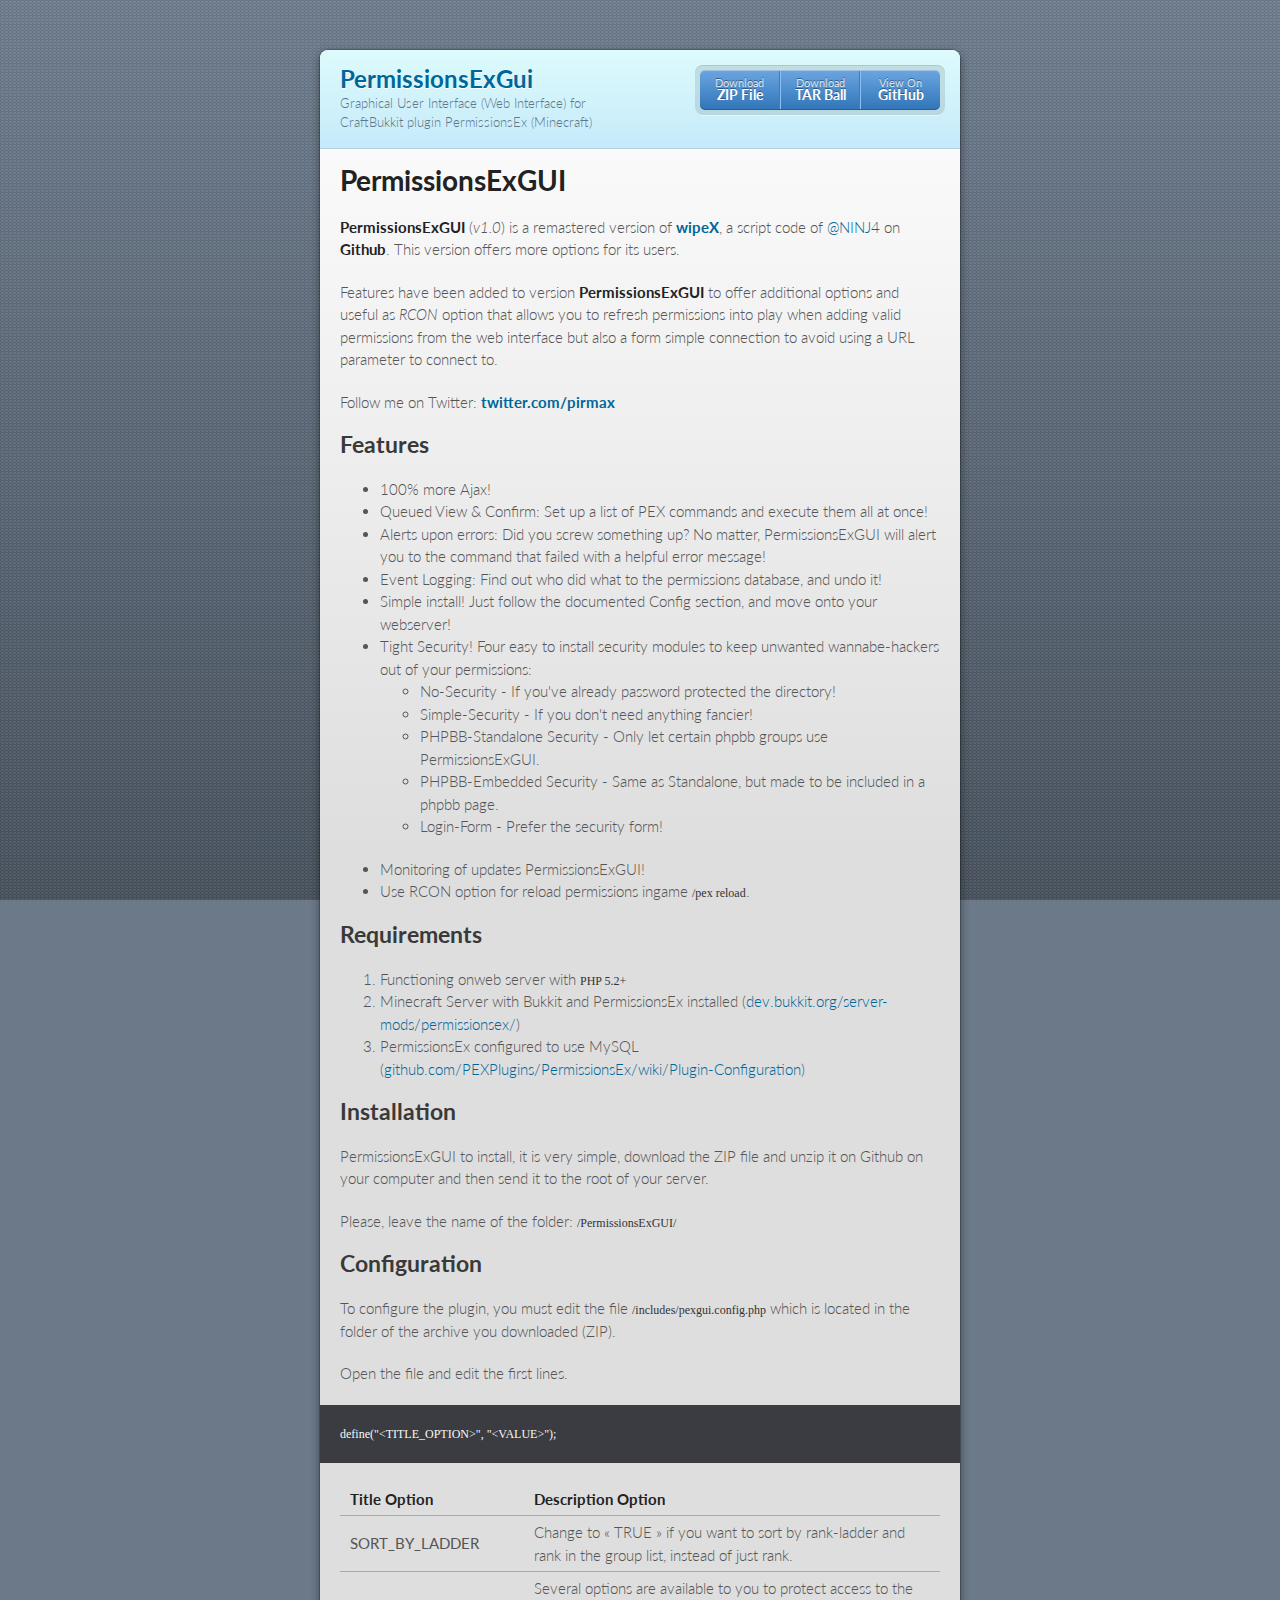
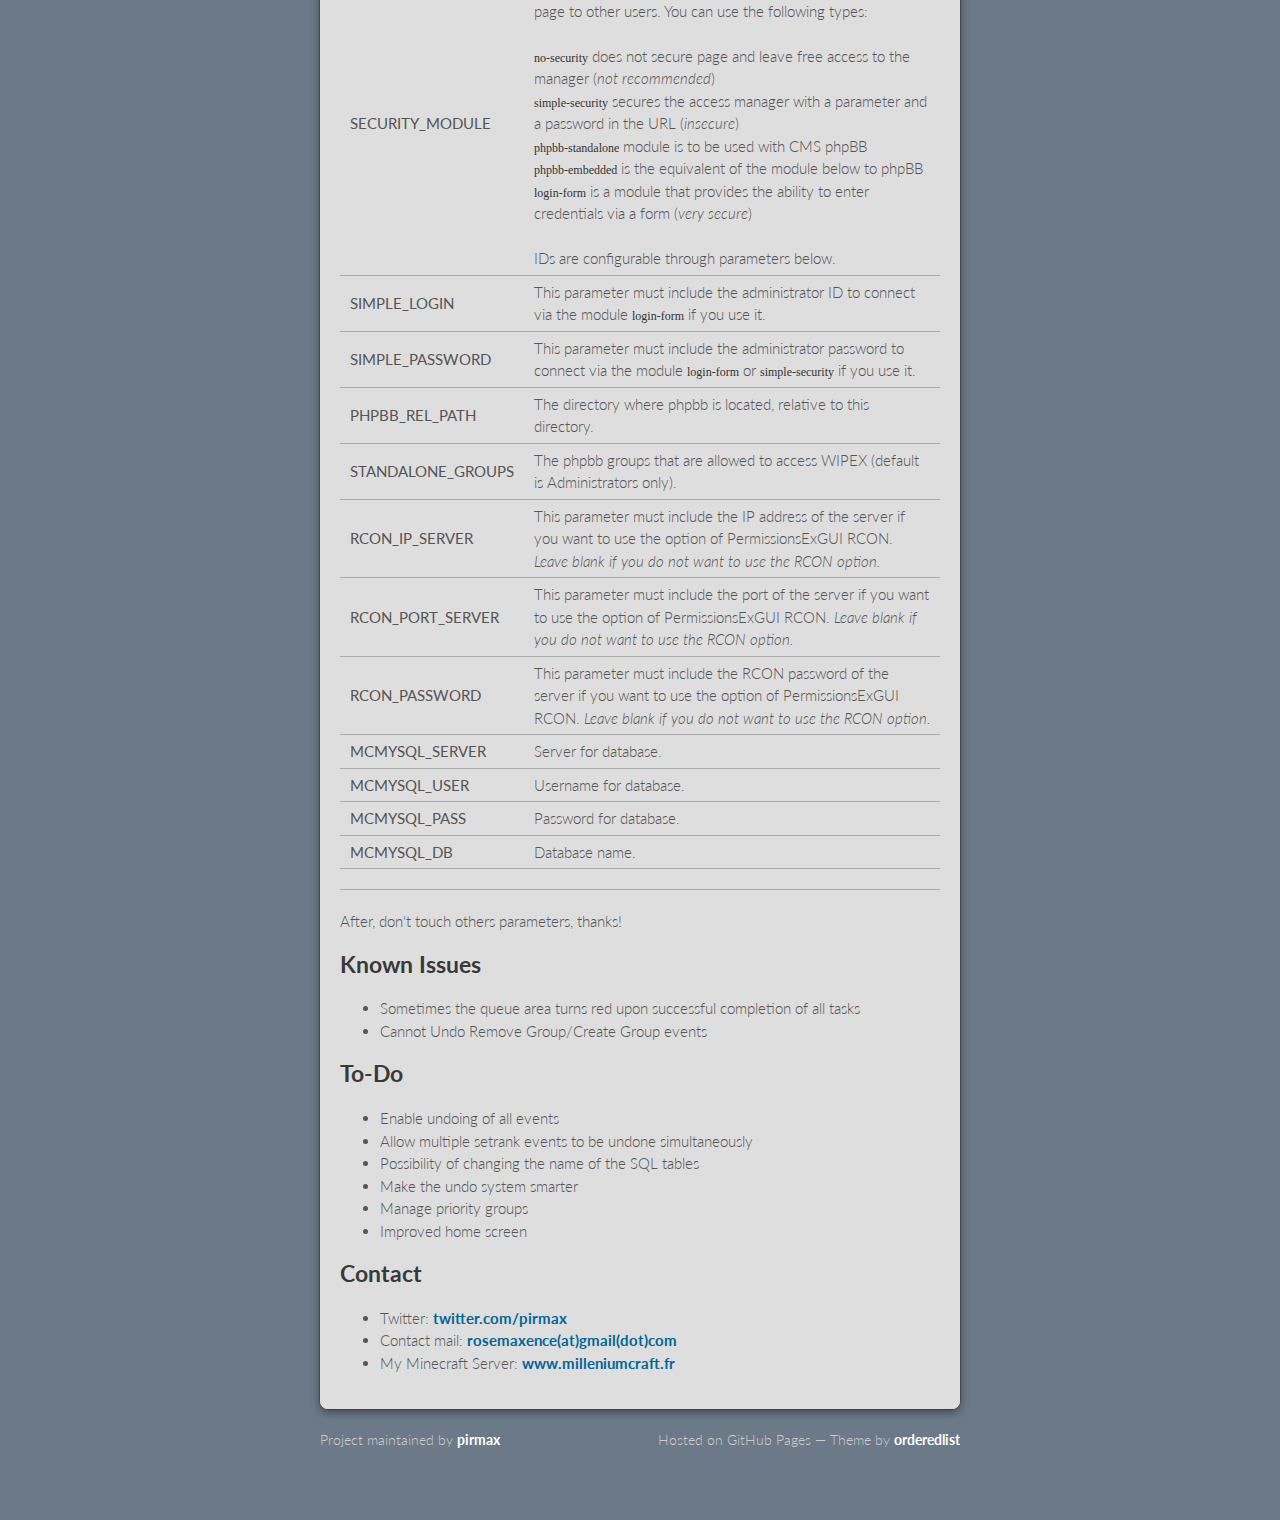
==== commit faa1d77f: "Create gh-pages branch via GitHub" ====
--- a/index.html
+++ b/index.html
@@ -43,7 +43,6 @@
 <li>Alerts upon errors: Did you screw something up? No matter, PermissionsExGUI will alert you to the command that failed with a helpful error message!</li>
 <li>Event Logging: Find out who did what to the permissions database, and undo it!</li>
 <li>Simple install! Just follow the documented Config section, and move onto your webserver!</li>
-<li>Monitoring of updates PermissionsExGUI!</li>
 <li>Tight Security! Four easy to install security modules to keep unwanted wannabe-hackers out of your permissions:
 
 <ul>
@@ -54,6 +53,8 @@
 <li>Login-Form - Prefer the security form!</li>
 </ul>
 </li>
+<li>Monitoring of updates PermissionsExGUI!</li>
+<li>Use RCON option for reload permissions ingame <code>/pex reload</code>.</li>
 </ul><h2>Requirements</h2>
 
 <ol>
@@ -87,18 +88,7 @@
 </tr>
 <tr>
 <td><b>SECURITY_MODULE</b></td>
-<td>Several options are available to you to protect access to the page to other users. You can use the following types:
-
-<code>no-security</code> does not secure page and leave free access to the manager (not recommended)
-
-<code>simple-security</code> secures the access manager with a parameter and a password in the URL (insecure)
-
-<code>phpbb-standalone</code> module is to be used with CMS phpBB
-
-<code>phpbb-embedded</code> is the equivalent of the module below to phpBB
-
-<code>login-form</code> is a module that provides the ability to enter credentials via a form (very secure)
-
+<td>Several options are available to you to protect access to the page to other users. You can use the following types:<br><br><b><code>no-security</code></b> does not secure page and leave free access to the manager (<em>not recommended</em>)<br><b><code>simple-security</code></b> secures the access manager with a parameter and a password in the URL (<em>insecure</em>)<br><b><code>phpbb-standalone</code></b> module is to be used with CMS phpBB<br><b><code>phpbb-embedded</code></b> is the equivalent of the module below to phpBB<br><b><code>login-form</code></b> is a module that provides the ability to enter credentials via a form (<em>very secure</em>)<br><br>
 IDs are configurable through parameters below.</td>
 </tr>
 <tr>
